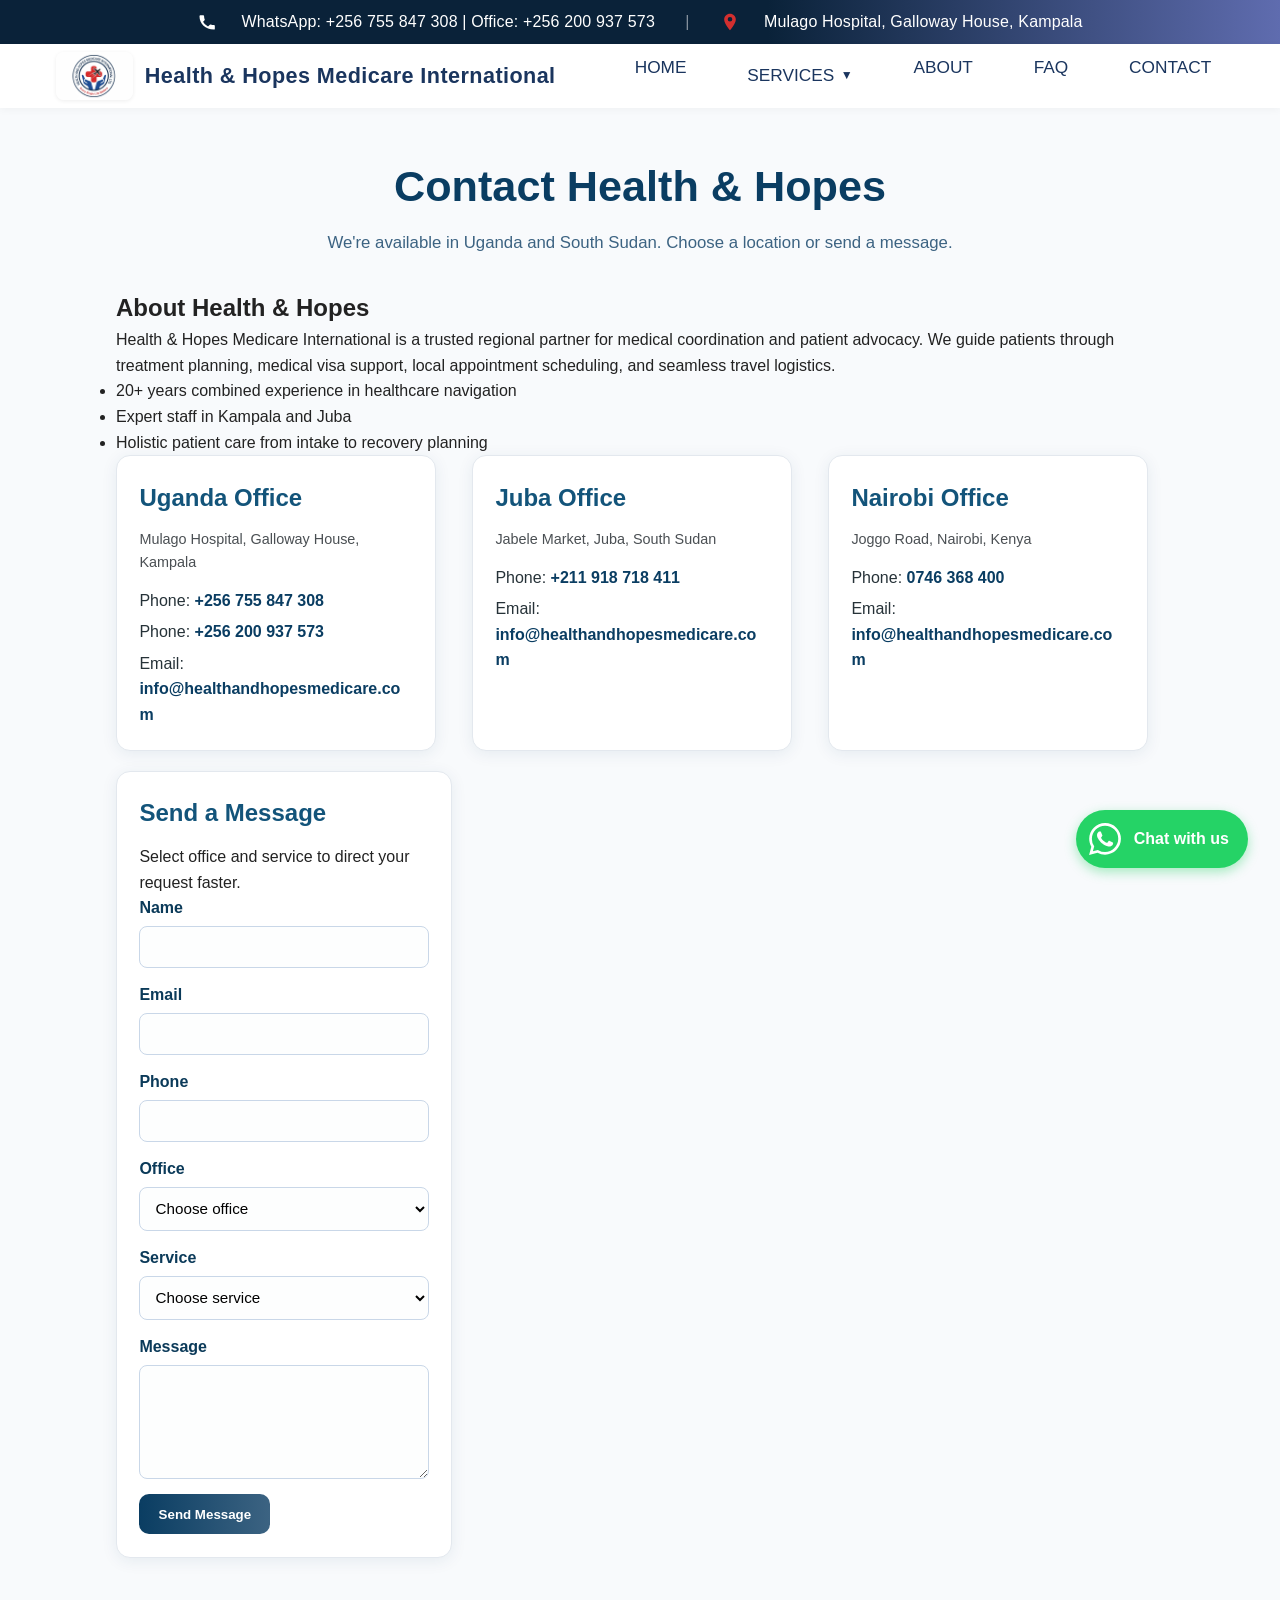
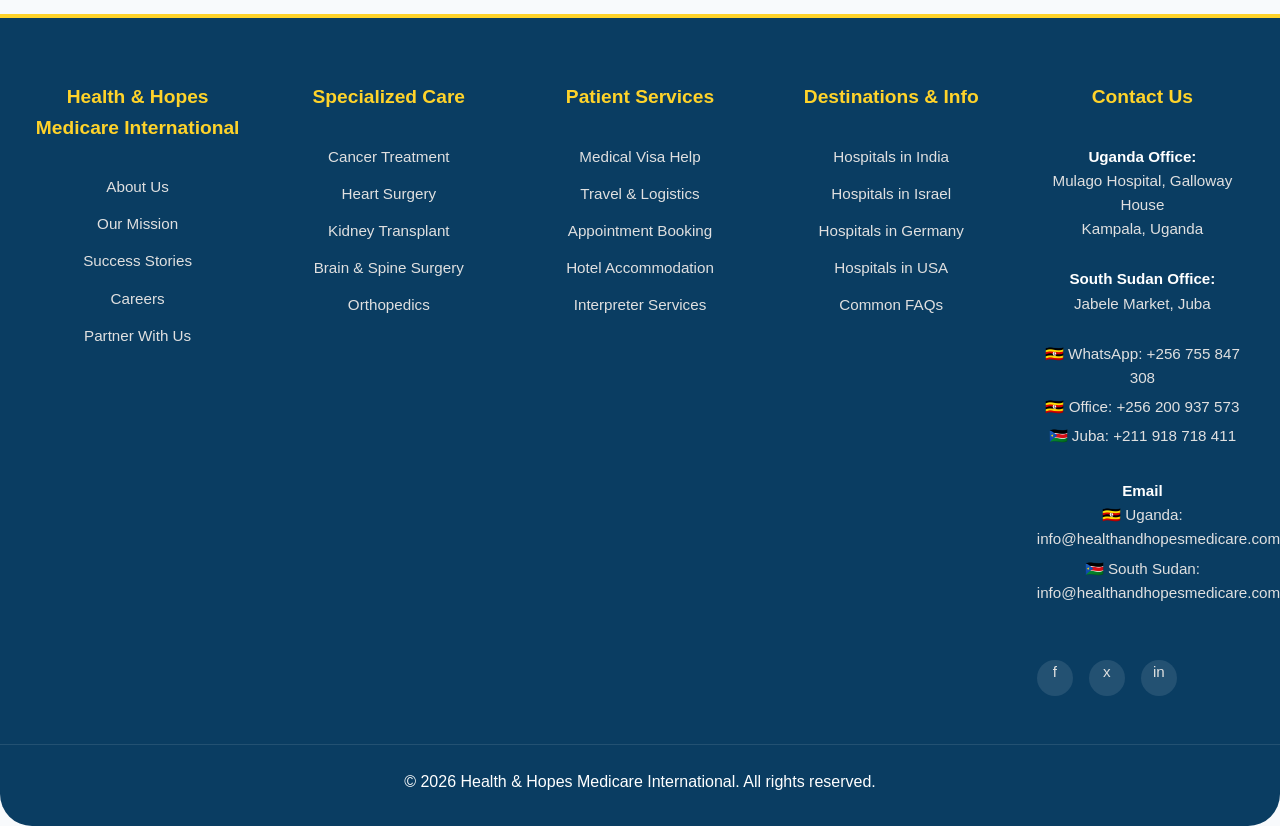
==== contact.html @ 4022ec4b "Add files via upload" ====
<!doctype html>
<html lang="en">
  <head>
    <meta charset="UTF-8" />
    <meta name="viewport" content="width=device-width, initial-scale=1.0" />
    <title>Contact Us - Health & Hopes Medicare International</title>
    <meta
      name="description"
      content="Contact our Uganda and Juba offices for medical tourism support, visa assistance, and personalized treatment coordination."
    />
    <link rel="stylesheet" href="styles.css" />
    <link rel="icon" href="favicon.webp" />
  </head>
  <body>
    <div class="top-contact-bar">
      <div class="contact-content">
        <span class="contact-icon phone"></span>
        <span class="contact-text"
          >WhatsApp: +256 755 847 308 | Office: +256 200 937 573</span
        >
        <span class="contact-divider">|</span>
        <span class="contact-icon location"></span>
        <span class="contact-text"
          >Mulago Hospital, Galloway House, Kampala</span
        >
      </div>
    </div>

    <header class="hhmi-header">
      <div class="hhmi-header__inner">
        <div class="hhmi-header__logo">
          <img
            height="400"
            width="600"
            loading="lazy"
            src="logo.webp"
            alt="Health & Hopes Medicare International Logo"
            class="hhmi-logo-img"
          />
          <span class="hhmi-brand-title"
            >Health & Hopes Medicare International</span
          >
        </div>
        <button
          class="hhmi-nav__burger"
          aria-label="Open menu"
          aria-controls="hhmi-nav-panel"
          aria-expanded="false"
        >
          <span class="hhmi-burger-bar"></span>
          <span class="hhmi-burger-bar"></span>
          <span class="hhmi-burger-bar"></span>
        </button>
        <nav class="hhmi-nav" id="hhmi-nav-panel" aria-label="Main navigation">
          <ul class="hhmi-nav__list">
            <li class="hhmi-nav__item">
              <a href="index.html" class="hhmi-nav__link">HOME</a>
            </li>
            <li class="hhmi-nav__item hhmi-nav__item--dropdown">
              <a href="#" class="hhmi-nav__link hhmi-nav__dropdown-toggle"
                >SERVICES <span class="dropdown-arrow">▼</span></a
              >
              <ul class="hhmi-nav__dropdown">
                <li>
                  <a href="medical-visa.html" class="hhmi-nav__dropdown-link"
                    >Medical Visa Assistance</a
                  >
                </li>
                <li>
                  <a
                    href="specialized-treatments.html"
                    class="hhmi-nav__dropdown-link"
                    >Specialized Treatments</a
                  >
                </li>
                <li>
                  <a href="services.html" class="hhmi-nav__dropdown-link"
                    >All Services Overview</a
                  >
                </li>
              </ul>
            </li>
            <li class="hhmi-nav__item">
              <a href="story.html" class="hhmi-nav__link">ABOUT</a>
            </li>
            <li class="hhmi-nav__item">
              <a href="faq.html" class="hhmi-nav__link">FAQ</a>
            </li>
            <li class="hhmi-nav__item">
              <a href="contact.html" class="hhmi-nav__link">CONTACT</a>
            </li>
          </ul>
        </nav>
      </div>
    </header>

    <main class="contact-page">
      <section class="contact-header">
        <h1>Contact Health & Hopes</h1>
        <p>
          We're available in Uganda and South Sudan. Choose a location or send a
          message.
        </p>
      </section>

      <section class="about-us">
        <h2>About Health & Hopes</h2>
        <p>
          Health & Hopes Medicare International is a trusted regional partner
          for medical coordination and patient advocacy. We guide patients
          through treatment planning, medical visa support, local appointment
          scheduling, and seamless travel logistics.
        </p>
        <ul>
          <li>20+ years combined experience in healthcare navigation</li>
          <li>Expert staff in Kampala and Juba</li>
          <li>Holistic patient care from intake to recovery planning</li>
        </ul>
      </section>

      <section class="contact-grid">
        <article class="contact-card">
          <h2>Uganda Office</h2>
          <p>Mulago Hospital, Galloway House, Kampala</p>
          <div class="contact-meta">
            <span>Phone: <a href="tel:+256755847308">+256 755 847 308</a></span>
            <span>Phone: <a href="tel:+256200937573">+256 200 937 573</a></span>
            <span
              >Email:
              <a href="mailto:info@healthandhopesmedicare.com"
                >info@healthandhopesmedicare.com</a
              ></span
            >
          </div>
        </article>

        <article class="contact-card">
          <h2>Juba Office</h2>
          <p>Jabele Market, Juba, South Sudan</p>
          <div class="contact-meta">
            <span>Phone: <a href="tel:+211918718411">+211 918 718 411</a></span>
            <span
              >Email:
              <a href="mailto:info@healthandhopesmedicare.com"
                >info@healthandhopesmedicare.com</a
              ></span
            >
          </div>
        </article>

        <article class="contact-card">
          <h2>Nairobi Office</h2>
          <p>Joggo Road, Nairobi, Kenya</p>
          <div class="contact-meta">
            <span>Phone: <a href="tel:+254746368400">0746 368 400</a></span>
            <span
              >Email:
              <a href="mailto:info@healthandhopesmedicare.com"
                >info@healthandhopesmedicare.com</a
              ></span
            >
          </div>
        </article>

        <article class="contact-form-box">
          <h2>Send a Message</h2>
          <p>Select office and service to direct your request faster.</p>

          <form
            action="https://formsubmit.co/info@healthandhopesmedicare.com"
            method="POST"
            class="contact-form"
          >
            <input
              type="hidden"
              name="_subject"
              value="New message from Health and Hopes Medicare website"
            />
            <input type="hidden" name="_captcha" value="false" />
            <div class="form-field">
              <label for="name">Name</label>
              <input id="name" name="name" type="text" required />
            </div>
            <div class="form-field">
              <label for="email">Email</label>
              <input id="email" name="email" type="email" required />
            </div>
            <div class="form-field">
              <label for="phone">Phone</label>
              <input id="phone" name="phone" type="tel" required />
            </div>
            <div class="form-field">
              <label for="office">Office</label>
              <select id="office" name="office" required>
                <option value="">Choose office</option>
                <option value="uganda">Uganda</option>
                <option value="juba">Juba</option>
                <option value="nairobi">Nairobi, Kenya</option>
              </select>
            </div>
            <div class="form-field">
              <label for="service">Service</label>
              <select id="service" name="service" required>
                <option value="">Choose service</option>
                <option value="medical-visa">Medical Visa Assistance</option>
                <option value="specialized-treatment">
                  Specialized Treatment
                </option>
                <option value="travel-support">Travel & Logistics</option>
                <option value="patient-coordination">
                  Patient Coordination
                </option>
              </select>
            </div>
            <div class="form-field full-width">
              <label for="message">Message</label>
              <textarea
                id="message"
                name="message"
                rows="5"
                required
              ></textarea>
            </div>
            <button type="submit" class="primary-btn">Send Message</button>
          </form>
        </article>
      </section>
    </main>

    <footer class="site-footer">
      <div class="footer-content">
        <div class="footer-col">
          <h4 class="footer-col-title">
            Health & Hopes Medicare International
          </h4>
          <ul class="footer-nav">
            <li><a href="story.html" class="footer-link">About Us</a></li>
            <li><a href="story.html" class="footer-link">Our Mission</a></li>
            <li>
              <a href="index.html#gallery" class="footer-link"
                >Success Stories</a
              >
            </li>
            <li><a href="contact.html" class="footer-link">Careers</a></li>
            <li>
              <a href="index.html" class="footer-link">Partner With Us</a>
            </li>
          </ul>
        </div>

        <div class="footer-col">
          <h4 class="footer-col-title">Specialized Care</h4>
          <ul class="footer-nav">
            <li>
              <a href="specialized-treatments.html#cancer" class="footer-link"
                >Cancer Treatment</a
              >
            </li>
            <li>
              <a href="specialized-treatments.html#cardiac" class="footer-link"
                >Heart Surgery</a
              >
            </li>
            <li>
              <a
                href="specialized-treatments.html#transplants"
                class="footer-link"
                >Kidney Transplant</a
              >
            </li>
            <li>
              <a href="specialized-treatments.html#neuro" class="footer-link"
                >Brain & Spine Surgery</a
              >
            </li>
            <li>
              <a
                href="specialized-treatments.html#orthopedic"
                class="footer-link"
                >Orthopedics</a
              >
            </li>
          </ul>
        </div>

        <div class="footer-col">
          <h4 class="footer-col-title">Patient Services</h4>
          <ul class="footer-nav">
            <li>
              <a href="medical-visa.html" class="footer-link"
                >Medical Visa Help</a
              >
            </li>
            <li>
              <a href="services.html" class="footer-link">Travel & Logistics</a>
            </li>
            <li>
              <a href="services.html" class="footer-link"
                >Appointment Booking</a
              >
            </li>
            <li>
              <a href="services.html" class="footer-link"
                >Hotel Accommodation</a
              >
            </li>
            <li>
              <a href="services.html" class="footer-link"
                >Interpreter Services</a
              >
            </li>
          </ul>
        </div>

        <div class="footer-col">
          <h4 class="footer-col-title">Destinations & Info</h4>
          <ul class="footer-nav">
            <li>
              <a href="services.html" class="footer-link">Hospitals in India</a>
            </li>
            <li>
              <a href="services.html" class="footer-link"
                >Hospitals in Israel</a
              >
            </li>
            <li>
              <a href="services.html" class="footer-link"
                >Hospitals in Germany</a
              >
            </li>
            <li>
              <a href="services.html" class="footer-link">Hospitals in USA</a>
            </li>
            <li><a href="faq.html" class="footer-link">Common FAQs</a></li>
          </ul>
        </div>

        <div class="footer-col">
          <h4 class="footer-col-title">Contact Us</h4>
          <p class="footer-office-info">
            <strong class="footer-office-title">Uganda Office:</strong><br />
            Mulago Hospital, Galloway House<br />
            Kampala, Uganda
          </p>
          <p class="footer-office-info">
            <strong class="footer-office-title">South Sudan Office:</strong
            ><br />
            Jabele Market, Juba
          </p>
          <p class="footer-office-info">
            <a href="tel:+256755847308" class="footer-contact-link"
              >🇺🇬 WhatsApp: +256 755 847 308</a
            >
            <a href="tel:+256200937573" class="footer-contact-link"
              >🇺🇬 Office: +256 200 937 573</a
            >
            <a href="tel:+211918718411" class="footer-contact-link"
              >🇸🇸 Juba: +211 918 718 411</a
            >
          </p>
          <p class="footer-office-info">
            <strong class="footer-office-title">Email</strong><br />
            <a
              href="mailto:info@healthandhopesmedicare.com"
              class="footer-contact-link"
              >🇺🇬 Uganda: info@healthandhopesmedicare.com</a
            >
            <a
              href="mailto:info@healthandhopesmedicare.com"
              class="footer-contact-link"
              >🇸🇸 South Sudan: info@healthandhopesmedicare.com</a
            >
          </p>
          <div class="footer-social-links">
            <a href="#" class="footer-link">f</a>
            <a href="#" class="footer-link">x</a>
            <a href="#" class="footer-link">in</a>
          </div>
        </div>
      </div>

      <div class="footer-bottom">
        <p>
          &copy; 2026 Health & Hopes Medicare International. All rights
          reserved.
        </p>
      </div>
    </footer>

    <!-- WhatsApp Floating Button -->
    <a
      href="https://wa.me/256755847308"
      class="whatsapp-float"
      target="_blank"
      rel="noopener noreferrer"
      aria-label="Contact us on WhatsApp"
    >
      <div class="whatsapp-icon">
        <svg viewBox="0 0 24 24" fill="#fff" xmlns="http://www.w3.org/2000/svg">
          <path
            d="M17.472 14.382c-.297-.149-1.758-.867-2.03-.967-.273-.099-.471-.148-.67.15-.197.297-.767.966-.94 1.164-.173.199-.347.223-.644.075-.297-.15-1.255-.463-2.39-1.475-.883-.788-1.48-1.761-1.653-2.059-.173-.297-.018-.458.13-.606.134-.133.298-.347.446-.52.149-.174.198-.298.298-.497.099-.198.05-.371-.025-.52-.075-.149-.669-1.612-.916-2.207-.242-.579-.487-.5-.669-.51-.173-.008-.371-.01-.57-.01-.198 0-.52.074-.792.372-.272.297-1.04 1.016-1.04 2.479 0 1.462 1.065 2.875 1.213 3.074.149.198 2.096 3.2 5.077 4.487.709.306 1.262.489 1.694.625.712.227 1.36.195 1.871.118.571-.085 1.758-.719 2.006-1.413.248-.694.248-1.289.173-1.413-.074-.124-.272-.198-.57-.347m-5.421 7.403h-.004a9.87 9.87 0 01-5.031-1.378l-.361-.214-3.741.982.998-3.648-.235-.374a9.86 9.86 0 01-1.51-5.26c.001-5.45 4.436-9.884 9.888-9.884 2.64 0 5.122 1.03 6.988 2.898a9.825 9.825 0 012.893 6.994c-.003 5.45-4.437 9.884-9.885 9.884m8.413-18.297A11.815 11.815 0 0012.05 0C5.495 0 .16 5.335.157 11.892c0 2.096.547 4.142 1.588 5.945L.057 24l6.305-1.654a11.882 11.882 0 005.683 1.448h.005c6.554 0 11.89-5.335 11.893-11.893a11.821 11.821 0 00-3.48-8.413Z"
          />
        </svg>
      </div>
      <span class="whatsapp-text">Chat with us</span>
    </a>

    <script src="menu.js"></script>
  </body>
</html>
---- styles.css ----
/* Reset & Base Styles */
* {
  box-sizing: border-box;
  margin: 0;
  padding: 0;
}

body {
  font-family: 'Inter', 'Segoe UI', Arial, sans-serif;
  background: #f8fafc;
  color: #222;
  line-height: 1.6;
}

img {
  max-width: 100%;
  display: block;
  border-radius: 8px;
}

.site-header {
  position: fixed;
  top: 0;
  left: 0;
  width: 100vw;
  z-index: 1000;
  background: linear-gradient(90deg, #0a3d62 60%, #3c6382 100%);
  color: #fff;
  box-shadow: 0 2px 16px rgba(60, 99, 130, 0.07);
}

.body-content {
  margin-top: 0;
}

@media (max-width: 700px) {
  .body-content {
    margin-top: 0;
  }
}

/* ... existing code ... */

@media (max-width: 700px) {
  main {
    margin-top: 0;
  }
}

main {
  margin-top: 0;
  /* Removed fixed header adjustment */
}

.strip-reassurance {
  display: block;
  margin-top: 0.5rem;
  font-size: 0.95rem;
  color: #ffd32a;
}

/* Hero landing section for homepage */
.hero-landing {
  text-align: center;
  background: linear-gradient(135deg, #1e3c72 0%, #1e3c72 70%, #9c3131 70%, #9c3131 100%);
  padding: 3rem 1rem;
}

/* Contact card CTA on homepage */
.contact-info {
  background: #fff;
  border: 1px solid #e1e8f0;
  border-radius: 14px;
  box-shadow: 0 8px 24px rgba(10, 61, 98, 0.1);
  padding: 2.5rem 1.5rem;
  margin: 2rem auto 3rem;
  max-width: 920px;
  text-align: center;
}

.contact-info h2 {
  color: #0a3d62;
  font-size: 2rem;
  margin-bottom: 0.75rem;
}

.contact-info p {
  color: #475569;
  font-size: 1.05rem;
  max-width: 700px;
  margin: 0 auto 1.5rem;
}

.contact-info .hero-cta {
  margin: 0.3rem;
  min-width: 170px;
}

@media (max-width: 700px) {
  .contact-info {
    padding: 2rem 1rem;
  }

  .contact-info h2 {
    font-size: 1.75rem;
  }

  .contact-info p {
    font-size: 1rem;
  }
}

.hero-landing .hero-content h1 {
  font-size: 2rem;
  color: #fff;
  margin-bottom: 1rem;
}

.hero-landing .hero-content p {
  color: #fff;
  font-size: 1.1rem;
}

.hero {
  display: flex;
  flex-wrap: wrap;
  align-items: center;
  justify-content: space-between;
  padding: 2.5rem 2rem 1.5rem 2rem;
  gap: 2rem;
  background: linear-gradient(135deg, #1e3c72 0%, #ff0000 100%);
}

.hero-content {
  flex: 1 1 350px;
}

.hero-content h1 {
  font-size: 2.7rem;
  font-weight: 800;
  margin-bottom: 1rem;
}

.hero-content p {
  font-size: 1.3rem;
  margin-bottom: 1.5rem;
}

.cta-btn {
  display: inline-block;
  background: #ffd32a;
  color: #0a3d62;
  font-weight: 700;
  padding: 0.8rem 2rem;
  border-radius: 30px;
  text-decoration: none;
  font-size: 1.1rem;
  box-shadow: 0 2px 8px rgba(0, 0, 0, 0.08);
  transition: background 0.2s;
}

.cta-btn:hover {
  background: #fff200;
}

.hero-imgs {
  display: flex;
  gap: 1.2rem;
  flex: 1 1 220px;
  justify-content: flex-end;
}

.hero-imgs img {
  width: 140px;
  height: 140px;
  object-fit: cover;
  border-radius: 16px;
  box-shadow: 0 2px 12px rgba(0, 0, 0, 0.10);
}

.expo-sponsor-text {
  margin-top: 3rem;
  color: #ffd32a;
  font-size: 1.2rem;
  font-weight: 800;
  text-align: center;
  letter-spacing: 0.03em;
}

.sponsor-inline {
  position: static;
  bottom: auto;
  left: auto;
  transform: none;
  width: 100%;
  max-width: 900px;
  margin: 100px auto 0;
  z-index: 3;
}

.sponsor-inline .sponsors-list {
  display: flex;
  gap: 0.8rem;
  justify-content: flex-start;
  align-items: center;
  flex-wrap: wrap;
  margin: 0;
}

.sponsor-inline .sponsor {
  margin: 0;
}

.small-hero {
  padding: 1.2rem 2rem 0.8rem 2rem;
}

.small-hero .hero-content h1 {
  font-size: 1.7rem;
  margin-bottom: 0.5rem;
}

.small-hero .hero-content p {
  font-size: 1rem;
  margin-bottom: 1rem;
}

.small-hero .hero-imgs img {
  width: 90px;
  height: 90px;
}

.about {
  background: #fff;
  padding: 3rem 2rem;
  margin-top: -1rem;
}

.about-content {
  display: flex;
  flex-wrap: wrap;
  gap: 2.5rem;
  align-items: center;
  max-width: 1100px;
  margin: 0 auto;
}

.about-img {
  flex: 1 1 220px;
  text-align: center;
}

.about-img img {
  width: 180px;
  height: 180px;
  object-fit: cover;
  border-radius: 50%;
  box-shadow: 0 2px 12px rgba(0, 0, 0, 0.10);
}

.about-text {
  flex: 2 1 400px;
}

.about-text h2 {
  font-size: 2rem;
  color: #0a3d62;
  margin-bottom: 1rem;
}

.ceo-signature {
  margin-top: 1.5rem;
  font-style: italic;
  color: #3c6382;
}

.services {
  background: #f1f2f6;
  padding: 3rem 2rem;
}

.services h2 {
  text-align: center;
  font-size: 2rem;
  color: #0a3d62;
  margin-bottom: 2rem;
}

.services-grid {
  display: grid;
  grid-template-columns: repeat(auto-fit, minmax(240px, 1fr));
  gap: 2rem;
  max-width: 1100px;
  margin: 0 auto;
}

.services-section {
  background: #f8fafc;
  padding: 4rem 2rem;
}

.section-title {
  text-align: center;
  color: #0a3d62;
  margin-bottom: 2rem;
  font-size: 2.5rem;
}

.section-subtitle {
  text-align: center;
  color: #666;
  margin-bottom: 3rem;
  font-size: 1.2rem;
  max-width: 800px;
  margin-left: auto;
  margin-right: auto;
}

.services-grid--compact {
  display: grid;
  grid-template-columns: repeat(auto-fit, minmax(300px, 1fr));
  gap: 1.5rem;
}

.service-category {
  margin-bottom: 2.5rem;
}

.service-category h3 {
  font-size: 1.45rem;
  color: #0a3d62;
  margin-bottom: 0.75rem;
}

.service-category p {
  color: #4b5563;
  margin-bottom: 1.25rem;
  line-height: 1.6;
}

.services-grid {
  display: grid;
  grid-template-columns: repeat(auto-fit, minmax(240px, 1fr));
  gap: 1.25rem;
  max-width: 1100px;
  margin: 0 auto;
}

.service-card {
  background: #fff;
  border-radius: 16px;
  border: 1px solid rgba(10, 61, 98, 0.08);
  box-shadow: 0 4px 24px rgba(0, 0, 0, 0.08);
  padding: 1.5rem;
  text-align: left;
  transition: transform 0.2s, box-shadow 0.2s;
  position: relative;
  overflow: hidden;
  cursor: default;
}

.service-card::before {
  content: '';
  position: absolute;
  top: 0;
  left: 0;
  right: 0;
  height: 4px;
  background: linear-gradient(135deg, #0066CC 0%, #00A896 100%);
  transform: scaleX(0);
  transform-origin: left;
  transition: transform 250ms ease-in-out;
}

.service-card:hover {
  transform: translateY(-8px);
  box-shadow: 0 8px 32px rgba(0, 0, 0, 0.14);
  border-color: rgba(10, 61, 98, 0.2);
}

.service-card:hover::before {
  transform: scaleX(1);
}

.service-card:focus-visible {
  outline: 3px solid #0066CC;
  outline-offset: 2px;
}

.service-card img {
  width: 80px;
  height: 80px;
  object-fit: cover;
  margin-bottom: 1rem;
  border-radius: 12px;
}

.service-card h3,
.service-card h4 {
  color: #3c6382;
  font-size: 1.2rem;
  margin-bottom: 0.7rem;
}


.testimonies {
  background: #fff;
  padding: 3rem 2rem;
}

.testimonies h2 {
  text-align: center;
  font-size: 2rem;
  color: #0a3d62;
  margin-bottom: 2rem;
}

.testimony-list {
  display: flex;
  flex-wrap: wrap;
  gap: 2rem;
  justify-content: center;
  max-width: 900px;
  margin: 0 auto;
}

.testimony {
  background: #f1f2f6;
  border-radius: 16px;
  box-shadow: 0 2px 12px rgba(0, 0, 0, 0.07);
  padding: 1.5rem 1rem;
  max-width: 350px;
  text-align: center;
  display: flex;
  flex-direction: column;
  align-items: center;
}

.testimony img {
  width: 70px;
  height: 70px;
  object-fit: cover;
  border-radius: 50%;
  margin-bottom: 1rem;
}

.testimony blockquote {
  font-size: 1.05rem;
  color: #222;
  margin-bottom: 0.7rem;
}

.testimony span {
  display: block;
  color: #3c6382;
  font-weight: 600;
  margin-top: 0.5rem;
}

.contact {
  background: #f1f2f6;
  padding: 3rem 2rem;
}

.contact h2 {
  text-align: center;
  font-size: 2rem;
  color: #0a3d62;
  margin-bottom: 2rem;
}

/* Specialized Treatments page styles */
.treatment-list {
  display: grid;
  grid-template-columns: repeat(auto-fit, minmax(300px, 1fr));
  gap: 2rem;
}

.treatment {
  background: #fff;
  padding: 2rem;
  border-radius: 12px;
  box-shadow: 0 2px 8px rgba(0, 0, 0, 0.06);
}

.treatment h3 {
  color: #1a355e;
  margin-bottom: 1rem;
}

.treatment p {
  color: #666;
  line-height: 1.6;
}

.treatment ul {
  margin-top: 1rem;
  color: #666;
  line-height: 1.8;
}




.icon {
  width: 28px;
  height: 28px;
  display: inline-block;
  background-size: contain;
  background-repeat: no-repeat;
}

.icon.location {
  background-image: url('data:image/svg+xml;utf8,<svg fill="%233c6382" viewBox="0 0 24 24" xmlns="http://www.w3.org/2000/svg"><path d="M12 2C8.13 2 5 5.13 5 9c0 5.25 7 13 7 13s7-7.75 7-13c0-3.87-3.13-7-7-7zm0 9.5A2.5 2.5 0 1 1 12 6a2.5 2.5 0 0 1 0 5.5z"/></svg>');
}

.icon.email {
  background-image: url('data:image/svg+xml;utf8,<svg fill="%233c6382" viewBox="0 0 24 24" xmlns="http://www.w3.org/2000/svg"><path d="M20 4H4c-1.1 0-2 .9-2 2v12c0 1.1.9 2 2 2h16c1.1 0 2-.9 2-2V6c0-1.1-.9-2-2-2zm0 2v.01L12 13 4 6.01V6h16zm0 12H4V8l8 5 8-5v10z"/></svg>');
}

.icon.phone {
  background-image: url('data:image/svg+xml;utf8,<svg fill="%233c6382" viewBox="0 0 24 24" xmlns="http://www.w3.org/2000/svg"><path d="M6.62 10.79a15.053 15.053 0 0 0 6.59 6.59l2.2-2.2a1 1 0 0 1 1.11-.21c1.21.49 2.53.76 3.88.76a1 1 0 0 1 1 1V20a1 1 0 0 1-1 1C10.07 21 3 13.93 3 5a1 1 0 0 1 1-1h3.5a1 1 0 0 1 1 1c0 1.35.27 2.67.76 3.88a1 1 0 0 1-.21 1.11l-2.2 2.2z"/></svg>');
}

.social-media {
  display: flex;
  gap: 1.2rem;
  justify-content: center;
  margin-top: 1rem;
}

.icon.facebook {
  background-image: url('data:image/svg+xml;utf8,<svg fill="%233c6382" viewBox="0 0 24 24" xmlns="http://www.w3.org/2000/svg"><path d="M22.675 0h-21.35C.6 0 0 .6 0 1.326v21.348C0 23.4.6 24 1.326 24H12.82v-9.294H9.692V11.01h3.128V8.413c0-3.1 1.893-4.788 4.659-4.788 1.325 0 2.463.099 2.797.143v3.24l-1.92.001c-1.504 0-1.797.715-1.797 1.763v2.312h3.587l-.467 3.696h-3.12V24h6.116C23.4 24 24 23.4 24 22.674V1.326C24 .6 23.4 0 22.675 0z"/></svg>');
}

.icon.x {
  background-image: url('data:image/svg+xml;utf8,<svg fill="%233c6382" viewBox="0 0 24 24" xmlns="http://www.w3.org/2000/svg"><path d="M17.53 3.97a.75.75 0 0 1 1.06 1.06l-4.47 4.47 4.47 4.47a.75.75 0 0 1-1.06 1.06l-4.47-4.47-4.47 4.47a.75.75 0 0 1-1.06-1.06l4.47-4.47-4.47-4.47a.75.75 0 0 1 1.06-1.06l4.47 4.47 4.47-4.47z"/></svg>');
}

.icon.instagram {
  background-image: url('data:image/svg+xml;utf8,<svg fill="%233c6382" viewBox="0 0 24 24" xmlns="http://www.w3.org/2000/svg"><path d="M7.75 2h8.5A5.75 5.75 0 0 1 22 7.75v8.5A5.75 5.75 0 0 1 16.25 22h-8.5A5.75 5.75 0 0 1 2 16.25v-8.5A5.75 5.75 0 0 1 7.75 2zm0 1.5A4.25 4.25 0 0 0 3.5 7.75v8.5A4.25 4.25 0 0 0 7.75 20.5h8.5A4.25 4.25 0 0 0 20.5 16.25v-8.5A4.25 4.25 0 0 0 16.25 3.5h-8.5zm4.25 3.25a5.25 5.25 0 1 1 0 10.5 5.25 5.25 0 0 1 0-10.5zm0 1.5a3.75 3.75 0 1 0 0 7.5 3.75 3.75 0 0 0 0-7.5zm6.25.75a1 1 0 1 1-2 0 1 1 0 0 1 2 0z"/></svg>');
}

.site-footer {
  background: #0a3d62;
  color: #fff;
  text-align: center;
  padding: 1.5rem 0;
  font-size: 1rem;
  margin-top: 0;
}

.welcome-message {
  font-size: 1.08rem;
  color: #222;
  margin-bottom: 1.2rem;
  font-weight: 500;
}

/* Responsive Styles */
@media (max-width: 900px) {

  .about-content,
  .services-grid,
  .testimony-list,
  .contact-grid {
    flex-direction: column;
    grid-template-columns: 1fr;
    gap: 1.5rem;
  }

  .hero {
    flex-direction: column;
    gap: 1.5rem;
    text-align: center;
  }

  .hero-imgs {
    justify-content: center;
  }
}

@media (max-width: 700px) {
  main {
    margin-top: 0;
  }
}

main {
  margin-top: 0;
}

.modern-hero {
  background: linear-gradient(90deg, #f8fafc 60%, #eaf6fb 100%);
  border-radius: 0 0 32px 32px;
  box-shadow: 0 4px 24px rgba(60, 99, 130, 0.07);
  padding: 2rem 2rem 1.2rem 2rem;
  display: flex;
  flex-wrap: wrap;
  align-items: center;
  justify-content: space-between;
  gap: 2rem;
}

.hero-title {
  font-size: 2.3rem;
  font-weight: 800;
  color: #0a3d62;
  margin-bottom: 1rem;
  letter-spacing: -1px;
}

.welcome-message {
  font-size: 1.15rem;
  color: #222;
  margin-bottom: 1.5rem;
  font-weight: 500;
  line-height: 1.7;
}

.hero-highlight {
  color: #3c6382;
  font-weight: 700;
  background: #ffd32a33;
  padding: 0.1em 0.4em;
  border-radius: 8px;
}

.hero-cta {
  background: linear-gradient(90deg, #ffd32a 60%, #fff200 100%);
  color: #0a3d62;
  font-weight: 700;
  padding: 1rem 2.2rem;
  border-radius: 30px;
  font-size: 1.15rem;
  box-shadow: 0 2px 8px rgba(0, 0, 0, 0.08);
  transition: background 0.2s, box-shadow 0.2s;
  border: none;
  text-decoration: none;
  display: inline-block;
}

.hero-cta:hover {
  background: #fff200;
  box-shadow: 0 4px 16px rgba(60, 99, 130, 0.10);
}

.modal {
  position: fixed;
  inset: 0;
  display: flex;
  justify-content: center;
  align-items: center;
  background-color: rgba(0, 0, 0, 0.55);
  z-index: 1500;
  padding: 1rem;
  opacity: 0;
  visibility: hidden;
  pointer-events: none;
  transition: opacity 0.2s ease, visibility 0.2s ease;
}

.modal:not([hidden]) {
  opacity: 1;
  visibility: visible;
  pointer-events: auto;
}

.modal__content {
  background: #fff;
  max-width: 860px;
  width: min(100%, 860px);
  border-radius: 12px;
  padding: 1.5rem;
  box-shadow: 0 8px 32px rgba(0, 0, 0, 0.25);
  max-height: 90vh;
  overflow-y: auto;
  position: relative;
}

.modal-contact-card {
  background: #f3f8ff;
  border: 1px solid #c9ddf4;
  border-radius: 10px;
  padding: 1rem;
  margin: 1rem 0;
}

.modal-contact-card h3 {
  margin-top: 0;
  color: #0a3d62;
  font-size: 1.1rem;
}

.modal-contact-card p {
  margin: 0;
  color: #1f3f64;
  line-height: 1.5;
}

.modal-form {
  display: grid;
  grid-template-columns: 1fr;
  gap: 0.9rem;
  margin: 1rem 0 1.5rem;
}

.modal-form .form-field {
  display: flex;
  flex-direction: column;
  gap: 0.35rem;
}

.modal-form label {
  font-weight: 600;
  color: #0f3460;
}

.modal-form input,
.modal-form textarea {
  padding: 0.65rem 0.8rem;
  border: 1px solid #c4d3e1;
  border-radius: 8px;
  font-size: 0.95rem;
  width: 100%;
}

.modal-form textarea {
  resize: vertical;
  min-height: 90px;
}

.modal-form .hero-cta {
  justify-self: start;
  min-width: 120px;
}

@media (max-width: 900px) {
  .modal__content {
    width: min(100%, 95vw);
    height: auto;
    padding: 1rem;
    max-height: 95vh;
    border-radius: 8px;
  }
}

.modal__close {
  background: none;
  border: 0;
  font-size: 1.6rem;
  line-height: 1;
  position: absolute;
  top: 12px;
  right: 14px;
  cursor: pointer;
  color: #0a3d62;
}

.modal__content h2 {
  margin-top: 0;
  color: #0a3d62;
}

.modal__content p {
  color: #334155;
  line-height: 1.7;
  margin-bottom: 1rem;
}

.modal__content ul {
  margin: 1rem 0;
  padding-left: 1.2rem;
}

.modal__content li {
  margin-bottom: 0.55rem;
}

.trust-signals {
  background: #fff;
  padding: 3rem 2rem;
}

.trust-signals .section-title,
.trust-signals h2 {
  color: #0a3d62;
  text-align: center;
  margin-bottom: 1rem;
}

.trust-signals .stats-grid,
.trust-signals .testimonials-grid {
  display: grid;
  gap: 1rem;
  grid-template-columns: repeat(auto-fit, minmax(220px, 1fr));
  margin-bottom: 1.5rem;
}

.stat-card,
.testimonial-card {
  background: #f8fafc;
  border: 1px solid rgba(10, 61, 98, 0.15);
  border-radius: 12px;
  padding: 1rem;
}

.stat-card strong {
  font-size: 2rem;
  color: #0a3d62;
}

.testimonial-card p {
  color: #334155;
  margin-bottom: 0.7rem;
}

.testimonial-card cite {
  display: block;
  font-size: 0.9rem;
  color: #475569;
}

.partner-logotypes ul {
  list-style: none;
  display: flex;
  flex-wrap: wrap;
  gap: 1rem;
  padding: 0;
  margin: 0.5rem 0 0;
}

.partner-logotypes li {
  background: #f1f5f9;
  border-radius: 8px;
  padding: 0.4rem 0.8rem;
  font-size: 0.94rem;
  border: 1px solid rgba(10, 61, 98, 0.12);
}

.hero-imgs {
  display: flex;
  gap: 1.2rem;
  flex: 1 1 220px;
  justify-content: flex-end;
  align-items: center;
}

.hero-main-img {
  width: 120px;
  height: 120px;
  object-fit: cover;
  border-radius: 18px;
  box-shadow: 0 2px 12px rgba(0, 0, 0, 0.10);
  border: 3px solid #ffd32a;
}

.hero-side-img {
  width: 80px;
  height: 80px;
  object-fit: cover;
  border-radius: 14px;
  box-shadow: 0 2px 8px rgba(60, 99, 130, 0.08);
  border: 2px solid #3c6382;
}

@media (max-width: 700px) {
  .modern-hero {
    flex-direction: column;
    gap: 1.2rem;
    text-align: center;
    padding: 1.2rem 1rem 0.8rem 1rem;
  }

  .hero-imgs {
    justify-content: center;
  }

  .hero-main-img {
    width: 80px;
    height: 80px;
  }

  .hero-side-img {
    width: 60px;
    height: 60px;
  }

  .hero-title {
    font-size: 1.5rem;
  }

  .welcome-message {
    font-size: 1rem;
  }
}

.hero-intro {
  background: #fff;
  padding: 2.5rem 2rem 1.5rem 2rem;
  text-align: center;
  border-radius: 0 0 24px 24px;
  box-shadow: 0 2px 12px rgba(60, 99, 130, 0.07);
  margin-bottom: 2rem;
}

.hero-intro h1 {
  font-size: 2.1rem;
  color: #0a3d62;
  font-weight: 800;
  margin-bottom: 1rem;
}

.hero-intro p {
  font-size: 1.15rem;
  color: #222;
  margin-bottom: 0.5rem;
}

.ceo-message {
  display: flex;
  flex-wrap: wrap;
  align-items: center;
  background: var(--gold);
  padding: 2rem 1rem;
  border-radius: 2rem;
  margin: 2rem 0;
  justify-content: center;
}

.ceo-img {
  flex: 1;
  text-align: center;
}

.ceo-img img {
  width: 220px;
  height: 220px;
  object-fit: cover;
  object-position: top center;
  border-radius: 50%;
  border: 4px solid var(--primary);
  box-shadow: 0 4px 24px rgba(20, 55, 90, 0.2);
}

.ceo-text {
  flex: 2;
  padding: 1rem 2rem;
  color: var(--primary);
  min-width: 260px;
}

.ceo-text h2 {
  color: var(--primary);
  margin-bottom: 1rem;
}

.ceo-text p {
  margin-bottom: 1rem;
  line-height: 1.6;
}

.ceo-logo {
  width: 220px;
  height: 220px;
  display: flex;
  align-items: center;
  justify-content: center;
  margin: 0 auto;
}

.ceo-logo img {
  width: 100%;
  height: 100%;
  max-width: 220px;
  max-height: 220px;
  object-fit: cover;
  border-radius: 50%;
  border: 4px solid var(--primary);
  box-shadow: 0 2px 12px rgba(20, 55, 90, 0.12);
  background: #fff;
  display: block;
  margin: 0 auto;
}

/* Responsive styles for CEO message */
@media (max-width: 900px) {
  .ceo-message {
    flex-direction: column;
    align-items: center;
    padding: 1rem;
  }

  .ceo-img img {
    width: 160px;
    height: 160px;
  }

  .ceo-logo {
    width: 160px;
    height: 160px;
  }

  .ceo-logo img {
    max-width: 160px;
    max-height: 160px;
    border-width: 3px;
  }
}

@media (max-width: 700px) {
  .ceo-logo {
    width: 120px;
    height: 120px;
  }

  .ceo-logo img {
    max-width: 120px;
    max-height: 120px;
    border-width: 2px;
  }
}

/* --- Premium Medical Tourism Header & Hero Styles --- */
:root {
  --emerald: #00B894;
  --teal: #00B8D4;
  --sky: #74C0FC;
  --navy: #0A2239;
  --purple-blue: #5F6CAF;
  --orange: #FF8800;
  --gradient: linear-gradient(90deg, #00B894 0%, #00B8D4 40%, #FF8800 100%);
}

.top-contact-bar {
  width: 100vw;
  min-width: 320px;
  height: 44px;
  background: linear-gradient(90deg, var(--navy) 60%, var(--purple-blue) 100%);
  color: #fff;
  display: flex;
  align-items: center;
  justify-content: center;
  font-size: 1rem;
  letter-spacing: 0.01em;
  box-shadow: 0 1px 8px rgba(10, 34, 57, 0.07);
}

.contact-content {
  display: flex;
  align-items: center;
  gap: 1.2rem;
  font-weight: 500;
}

.contact-icon {
  width: 20px;
  height: 20px;
  display: inline-block;
  background-size: contain;
  background-repeat: no-repeat;
  margin-right: 0.3em;
  vertical-align: middle;
}

.contact-icon.phone {
  background-image: url('data:image/svg+xml;utf8,<svg fill="white" viewBox="0 0 24 24" xmlns="http://www.w3.org/2000/svg"><path d="M6.62 10.79a15.053 15.053 0 0 0 6.59 6.59l2.2-2.2a1 1 0 0 1 1.11-.21c1.21.49 2.53.76 3.88.76a1 1 0 0 1 1 1V20a1 1 0 0 1-1 1C10.07 21 3 13.93 3 5a1 1 0 0 1 1-1h3.5a1 1 0 0 1 1 1c0 1.35.27 2.67.76 3.88a1 1 0 0 1-.21 1.11l-2.2 2.2z"/></svg>');
}

.contact-icon.location {
  background-image: url('data:image/svg+xml;utf8,<svg fill="%23d32f2f" viewBox="0 0 24 24" xmlns="http://www.w3.org/2000/svg"><path d="M12 2C8.13 2 5 5.13 5 9c0 5.25 7 13 7 13s7-7.75 7-13c0-3.87-3.13-7-7-7zm0 9.5A2.5 2.5 0 1 1 12 6a2.5 2.5 0 0 1 0 5.5z"/></svg>');
}

.contact-divider {
  color: #fff;
  opacity: 0.5;
  margin: 0 0.7em;
}

.main-header {
  width: 100vw;
  min-width: 320px;
  height: 85px;
  background: #fff;
  box-shadow: 0 2px 16px rgba(10, 34, 57, 0.07);
  display: flex;
  align-items: center;
  position: sticky;
  top: 0;
  z-index: 1001;
  min-height: 80px;
  height: auto;
}

.header-inner {
  width: 100%;
  max-width: 1440px;
  margin: 0 auto;
  display: flex;
  align-items: center;
  justify-content: space-between;
  padding: 0 2.5rem;
  height: 85px;
  height: 100%;
}

.logo-area {
  display: flex;
  align-items: center;
  min-width: 120px;
  height: 100px;
  max-height: 100px;
}

.logo-placeholder {
  display: flex;
  align-items: center;
  height: 100%;
  min-height: 80px;
  max-height: 100px;
  gap: 1.1rem;
}

.logo-placeholder img,
.logo-placeholder .logo-img-bg {
  display: block;
  height: 80px;
  max-height: 80px;
  width: auto;
  aspect-ratio: 1 / 1;
  object-fit: contain;
  border-radius: 16px;
  background: #fff;
  box-shadow: 0 2px 12px rgba(10, 34, 57, 0.10);
  margin: 0;
  padding: 0;
}

.logo-placeholder .logo-img-bg {
  background-position: center;
  background-repeat: no-repeat;
  background-size: contain;
}

.header-logo-img {
  display: block;
  height: 80px;
  max-height: 80px;
  width: auto;
  aspect-ratio: 1 / 1;
  object-fit: contain;
  border-radius: 16px;
  background: #fff;
  box-shadow: 0 2px 12px rgba(10, 34, 57, 0.10);
  margin: 0;
  padding: 0;
}

@media (max-width: 700px) {

  .logo-area,
  .logo-placeholder {
    height: 50px;
    min-height: 40px;
    max-height: 50px;
  }

  .logo-placeholder img,
  .logo-placeholder .logo-img-bg {
    height: 50px;
    max-height: 50px;
    border-radius: 10px;
  }

  .header-logo-img {
    height: 50px;
    max-height: 50px;
    border-radius: 10px;
  }
}

.main-nav {
  flex: 1 1 auto;
  display: flex;
  justify-content: center;
}

.nav-list {
  display: flex;
  gap: 2.2rem;
  list-style: none;
  align-items: center;
}

.nav-link {
  color: var(--navy);
  text-decoration: none;
  font-size: 1.08rem;
  font-weight: 600;
  letter-spacing: 0.01em;
  padding: 0.2em 0.5em;
  border-radius: 6px;
  transition: background 0.18s, color 0.18s;
}

.nav-link.active,
.nav-link:hover {
  background: var(--teal);
  color: #fff;
}

.btn-orange {
  background: var(--orange);
  color: #fff;
  font-weight: 700;
  font-size: 1.08rem;
  border: none;
  border-radius: 24px;
  padding: 0.85em 2.1em;
  box-shadow: 0 2px 8px rgba(255, 136, 0, 0.10);
  cursor: pointer;
  text-decoration: none;
  transition: background 0.18s, box-shadow 0.18s;
  margin-left: 1.5rem;
  display: inline-block;
}

.btn-orange:hover {
  background: linear-gradient(90deg, #FF8800 60%, #FFB347 100%);
  box-shadow: 0 4px 16px rgba(255, 136, 0, 0.15);
}

/* ====================================================================== */
/* >>> EXPO 2026 STYLES (TEMPORARY) - DELETE FROM HERE <<< */
/* ====================================================================== */
/* --- Hero Section --- */
.hero-premium {
  width: 100vw;
  min-width: 320px;
  position: relative;
  /* Context for absolute background */
  overflow: hidden;
  /* Clip blur edges */
  display: flex;
  align-items: center;
  justify-content: center;
  padding: 1rem 0 4rem 0;
  /* Reduced padding to lift content */
  min-height: calc(100vh - 70px);
  /* Fill exactly one screen */
  box-sizing: border-box;
  text-align: center;
  color: #c03b3b;
  background: #0a3d62; /* removed gradient */
}

/* Blurred Background Image Layer */
.hero-premium::before {
  content: "";
  position: absolute;
  top: 0;
  left: 0;
  width: 100%;
  height: 100%;
  /* Image background only, no red gradient overlay */
  background: url('hero-banner.png');
  background-size: cover;
  background-position: center bottom;
  /* Align to bottom to show standing doctors */
  background-repeat: no-repeat;
  filter: blur(1.5px);
  /* Minimal blur for visibility */
  transform: scale(1.05);
  /* Slight zoom to hide blurred edges */
  z-index: 1;
}

@media (max-width: 768px) {
  .hero-premium::before {
    filter: none;
    transform: none;
  }
}

.hero-content-block {
  position: relative;
  z-index: 2;
  /* Sit on top of image */
  max-width: 900px;
  padding: 1rem 1rem 1.5rem 1rem;
  display: flex;
  flex-direction: column;
  align-items: center;
  justify-content: center;
}

.hero-organizer-text,
.expo-main-title,
.expo-theme-container,
.theme-label,
.theme-text {
  background: rgba(0, 0, 0, 0.40);
  padding: 0.6rem 1rem;
  border-radius: 12px;
  display: inline-block;
}

.hero-organizer-text {
  font-size: 1.2rem;
  color: #fff;
  font-weight: 700;
  text-transform: uppercase;
  letter-spacing: 0.1em;
  margin-bottom: 0.8rem;
  text-shadow: none;
  text-align: center;
  background: #0a3d62;
  /* Official Logo Navy */
  border: 2px solid #fff;
  /* White border for contrast */
  padding: 0.6rem 2rem;
  border-radius: 50px;
  display: inline-block;
  box-shadow: 0 4px 12px rgba(10, 34, 57, 0.4);
}

.hero-seo-headline {
  font-size: 3.5rem;
  /* Slightly smaller to fit */
  font-weight: 900;
  color: #fff;
  margin-bottom: 0.8rem;
  /* Tighter spacing */
  line-height: 1.1;
  text-shadow: 0 4px 12px rgba(0, 0, 0, 0.8);
  background: none;
  -webkit-text-fill-color: initial;
  letter-spacing: -0.01em;
}

.hero-subheadline {
  font-size: 1.6rem;
  color: #D32F2F;
  /* Deep Professional Red */
  font-weight: 800;
  margin-bottom: 1.5rem;
  /* Tighter spacing */
  line-height: 1.3;
  max-width: 800px;
  background: radial-gradient(ellipse at center, rgba(255, 255, 255, 1) 20%, rgba(255, 255, 255, 0) 80%);
  padding: 0.8rem 3rem;
  /* Compact padding */
  border-radius: 0;
  box-shadow: none;
  text-shadow: none;
}

.hero-event-details {
  max-width: 800px;
  margin-bottom: 1.5rem;
  /* Tighter spacing */
  text-align: center;
}

.hero-description {
  font-family: "Georgia", serif;
  /* Elegant Serif */
  font-size: 1.3rem;
  line-height: 1.6;
  color: #fff;
  margin-bottom: 1.5rem;
  text-shadow: 0 1px 3px rgba(0, 0, 0, 0.8);
  font-style: italic;
}

.hero-benefits-list {
  list-style: none;
  padding: 0;
  margin: 0;
  display: flex;
  flex-direction: column;
  gap: 1rem;
  width: 100%;
}

.hero-benefits-list li {
  font-size: 1.1rem;
  font-weight: 500;
  color: #fff;
  text-shadow: 0 1px 2px rgba(0, 0, 0, 0.5);

  /* Glassmorphism Card Style */
  background: rgba(255, 255, 255, 0.1);
  border: 1px solid rgba(255, 255, 255, 0.2);
  backdrop-filter: blur(4px);
  padding: 0.8rem 1.5rem;
  border-radius: 12px;

  /* Animation & Transition */
  opacity: 0;
  /* Star hidden for animation */
  animation: fadeInUp 0.8s ease-out forwards;
  transition: transform 0.3s ease, background 0.3s ease;

  /* Center text */
  display: flex;
  align-items: center;
  justify-content: center;
  text-align: center;
}

/* Staggered Animation Delays */
.hero-benefits-list li:nth-child(1) {
  animation-delay: 0.2s;
}

.hero-benefits-list li:nth-child(2) {
  animation-delay: 0.4s;
}

.hero-benefits-list li:nth-child(3) {
  animation-delay: 0.6s;
}

.hero-benefits-list li:nth-child(4) {
  animation-delay: 0.8s;
}

/* Interactive Hover Effect */
.hero-benefits-list li:hover {
  background: rgba(255, 255, 255, 0.25);
  transform: translateY(-3px);
  border-color: rgba(255, 255, 255, 0.6);
}

/* Keyframes for the animation */
@keyframes fadeInUp {
  from {
    opacity: 0;
    transform: translateY(20px);
  }

  to {
    opacity: 1;
    transform: translateY(0);
  }
}

/* On large screens, maybe make the list 2x2 grid? */
@media (min-width: 768px) {
  .hero-benefits-list {
    flex-direction: row;
    flex-wrap: wrap;
    justify-content: center;
    gap: 1.5rem;
  }

  .hero-benefits-list li {
    min-width: 200px;
    /* Consistent width */
  }
}

.hero-cta-group {
  display: flex;
  gap: 1.5rem;
  margin-bottom: 0;
}

@media (max-width: 768px) {
  .hero-seo-headline {
    font-size: 2.2rem;
  }

  /* Optimize Organizer Text for Mobile */
  .hero-organizer-text {
    font-size: 0.9rem;
    padding: 0;
    background: transparent;
    /* Remove box */
    border: none;
    box-shadow: none;
    text-shadow: 0 2px 4px rgba(0, 0, 0, 0.9);
    /* Ensure readability on image */
  }

  .hero-subheadline {
    font-size: 1.2rem;
  }
}

.btn-teal {
  background: var(--teal);
  color: #fff;
  font-weight: 700;
  font-size: 1.08rem;
  border: none;
  border-radius: 24px;
  padding: 0.85em 2.1em;
  box-shadow: 0 2px 8px rgba(0, 184, 212, 0.10);
  cursor: pointer;
  text-decoration: none;
  transition: background 0.18s, box-shadow 0.18s;
  display: inline-block;
}

.btn-teal:hover {
  background: linear-gradient(90deg, #00B8D4 60%, #74C0FC 100%);
  box-shadow: 0 4px 16px rgba(0, 184, 212, 0.15);
}

.hero-image-block {
  flex: 1 1 420px;
  max-width: 520px;
  display: flex;
  align-items: center;
  justify-content: center;
  padding: 2.5rem 2vw 2.5rem 0;
}

.diamond-grid {
  display: grid;
  grid-template-columns: 90px 90px 90px;
  grid-template-rows: 90px 90px 90px;
  gap: 18px;
  justify-content: center;
  align-items: center;
  position: relative;
}

.diamond {
  width: 90px;
  height: 90px;
  object-fit: cover;
  border-radius: 18px;
  box-shadow: 0 2px 12px rgba(10, 34, 57, 0.10);
  background: #fff;
  border: 4px solid #fff;
  transform: rotate(45deg);
  position: absolute;
  transition: box-shadow 0.18s;
}

.diamond-main {
  left: 50%;
  top: 50%;
  transform: translate(-50%, -50%) rotate(45deg) scale(1.18);
  z-index: 2;
  border: 4px solid var(--emerald);
}

.diamond-side:nth-child(2) {
  left: 0%;
  top: 50%;
  transform: translate(-80%, -50%) rotate(45deg) scale(0.95);
  border: 4px solid var(--teal);
}

.diamond-side:nth-child(3) {
  left: 100%;
  top: 50%;
  transform: translate(-20%, -50%) rotate(45deg) scale(0.95);
  border: 4px solid var(--sky);
}

.diamond-side:nth-child(4) {
  left: 50%;
  top: 100%;
  transform: translate(-50%, -20%) rotate(45deg) scale(0.95);
  border: 4px solid var(--orange);
}

@media (max-width: 1100px) {
  .header-inner {
    padding: 0 1.2rem;
  }

  .hero-content-block {
    padding-left: 2vw;
  }

  .hero-image-block {
    padding-right: 1vw;
  }
}

@media (max-width: 900px) {

  .main-header,
  .top-contact-bar {
    min-width: 0;
  }

  .header-inner {
    flex-direction: column;
    height: auto;
    gap: 1.2rem;
    padding: 0.7rem 1rem;
  }

  .main-nav {
    justify-content: flex-start;
    width: 100%;
  }

  .nav-list {
    gap: 1.1rem;
  }

  .logo-area {
    min-width: 0;
  }

  .brand-title {
    font-size: 1.1rem;
  }

  .btn-orange {
    margin-left: 0;
    margin-top: 0.7rem;
  }

  .hero-premium {
    flex-direction: column;
    gap: 1.5rem;
    padding: 1rem 1rem 3rem 1rem;
    min-height: 50vh;
    /* Reduced height for tablets/mobile to show more image width */
  }

  .hero-content-block {
    padding: 2rem 1rem 1.5rem 1rem;
    align-items: center;
    text-align: center;
  }

  .hero-image-block {
    padding: 1.5rem 0 1.5rem 0;
  }

  .diamond-grid {
    grid-template-columns: 70px 70px 70px;
    grid-template-rows: 70px 70px 70px;
    gap: 10px;
  }

  .diamond,
  .diamond-main,
  .diamond-side {
    width: 70px;
    height: 70px;
    border-radius: 12px;
  }
}

@media (max-width: 600px) {

  .main-header,
  .top-contact-bar {
    height: auto;
  }

  .header-inner {
    flex-direction: column;
    gap: 0.7rem;
    padding: 0.5rem 0.5rem;
  }

  .hero-premium {
    padding-bottom: 1.2rem;
  }

  .hero-seo-headline {
    font-size: 1.3rem;
  }

  .hero-content-block {
    padding: 1.2rem 0.5rem 1rem 0.5rem;
  }
}

/* --- End Premium Header & Hero Styles --- */

/* --- Expo Specific Styles --- */
.expo-main-title {
  display: flex;
  flex-direction: column;
  align-items: center;
  margin-bottom: 1.5rem;
}

.expo-country {
  font-size: 1.8rem;
  letter-spacing: 0.2em;
  font-weight: 900;
  color: #ffd32a;
  /* Gold/Yellow pop */
  margin-bottom: 0.2rem;
  text-shadow: 0 2px 4px rgba(0, 0, 0, 0.6);
}

.hero-seo-headline sup {
  font-size: 0.6em;
  vertical-align: top;
  margin-left: 2px;
}

.expo-theme-container {
  background: rgba(255, 255, 255, 0.1);
  border-left: 4px solid #ffd32a;
  padding: 0.8rem 1.5rem;
  margin-bottom: 2rem;
  text-align: left;
  border-radius: 0 12px 12px 0;
  backdrop-filter: blur(4px);
  max-width: 800px;
}

.theme-label {
  display: block;
  font-size: 0.9rem;
  color: #ffd32a;
  font-weight: 700;
  letter-spacing: 0.1em;
  margin-bottom: 0.2rem;
  text-transform: uppercase;
}

.theme-text {
  font-size: 1.4rem;
  font-family: serif;
  /* Elegant contrast */
  font-style: italic;
  font-weight: 500;
  color: #fff;
  line-height: 1.3;
}

.expo-details-grid {
  display: grid;
  grid-template-columns: repeat(auto-fit, minmax(280px, 1fr));
  gap: 1.5rem;
  width: 100%;
  margin-bottom: 2rem;
}

.expo-detail-card {
  display: flex;
  align-items: center;
  gap: 1rem;
  background: #ffffff;
  padding: 1rem 1.2rem;
  border-radius: 12px;
  box-shadow: 0 4px 12px rgba(0, 0, 0, 0.2);
  color: #0a3d62;
  text-align: left;
}

.detail-icon {
  font-size: 2rem;
}

.detail-info {
  display: flex;
  flex-direction: column;
}

.detail-info strong {
  font-size: 1.1rem;
  font-weight: 700;
  line-height: 1.2;
}

.detail-info span {
  font-size: 1rem;
  color: #444;
}

.expo-highlights-container {
  width: 100%;
  margin-bottom: 2.5rem;
}

.highlights-title {
  font-size: 1.3rem;
  color: white;
  margin-bottom: 1rem;
  text-transform: uppercase;
  letter-spacing: 0.1em;
  border-bottom: 2px solid rgba(255, 255, 255, 0.3);
  display: inline-block;
  padding-bottom: 0.3rem;
}

.expo-highlights-list {
  list-style: none;
  padding: 0;
  margin: 0;
  display: grid;
  grid-template-columns: repeat(auto-fit, minmax(220px, 1fr));
  gap: 1rem;
  width: 100%;
}

.expo-highlights-list li {
  background: rgba(10, 61, 98, 0.6);
  border: 1px solid rgba(255, 255, 255, 0.2);
  padding: 0.6rem 1rem;
  border-radius: 8px;
  color: #fff;
  font-size: 1rem;
  text-align: center;
  transition: transform 0.2s, background 0.2s;
  cursor: default;
}

.expo-highlights-list li:hover {
  transform: translateY(-2px);
  background: rgba(10, 61, 98, 0.8);
  border-color: #ffd32a;
}

.expo-footer-contact {
  background: transparent;
  padding: 1rem;
  width: 100%;
  max-width: 800px;
  box-shadow: none;
  text-align: center;
}


/* Mobile adjustments */
@media (max-width: 600px) {
  .hero-seo-headline {
    font-size: 1.8rem;
    /* Smaller headline for mobile */
  }

  .expo-country {
    font-size: 1.4rem;
  }

  .theme-text {
    font-size: 1.1rem;
  }

  .expo-details-grid {
    grid-template-columns: 1fr;
  }

  .expo-highlights-list {
    grid-template-columns: 1fr 1fr;
    /* 2 col on mobile often better than 1 if items small */
  }

  .expo-footer-contact {
    padding: 1.2rem 1rem;
  }

  .contact-details {
    font-size: 1rem;
  }
}


/* --- Welcome Modal Styles --- */
.welcome-modal-overlay {
  position: fixed;
  top: 0;
  left: 0;
  width: 100vw;
  height: 100vh;
  background: rgba(10, 34, 57, 0.9);
  /* Slightly darker for focus */
  backdrop-filter: blur(8px);
  z-index: 11000;
  /* Above Expo Modal */
  display: flex;
  align-items: center;
  justify-content: center;
  opacity: 0;
  visibility: hidden;
  transition: opacity 0.5s ease, visibility 0.5s ease;
}

.welcome-modal-overlay.active {
  opacity: 1;
  visibility: visible;
}

.welcome-modal-content {
  background: #fff;
  width: 90%;
  max-width: 550px;
  border-radius: 24px;
  padding: 3rem 2rem;
  position: relative;
  box-shadow: 0 15px 50px rgba(0, 0, 0, 0.4);
  text-align: center;
  transform: translateY(20px);
  transition: transform 0.5s cubic-bezier(0.18, 0.89, 0.32, 1.28);
}

.welcome-modal-overlay.active .welcome-modal-content {
  transform: translateY(0);
}

.welcome-modal-close {
  position: absolute;
  top: 15px;
  right: 15px;
  background: #f1f2f6;
  border: none;
  font-size: 1.8rem;
  width: 40px;
  height: 40px;
  border-radius: 50%;
  cursor: pointer;
  color: #0a3d62;
  transition: background 0.2s;
}

.welcome-modal-close:hover {
  background: #e1e2e6;
}


/* --- Compact Welcome Strip Styles --- */
.compact-welcome-strip {
  background: #0a3d62;
  /* Navy Blue to contrast with White Menu */
  color: #fff;
  padding: 1rem 0 0.8rem 0;
  text-align: center;
  border-bottom: 1px solid rgba(255, 255, 255, 0.1);
  box-shadow: 0 4px 6px rgba(0, 0, 0, 0.1);
  /* Subtle shadow for depth */
}

.welcome-strip-inner {
  max-width: 1100px;
  margin: 0 auto;
  padding: 0 1rem;
}

.strip-title {
  font-size: 1.5rem;
  color: #fff;
  /* White text */
  font-weight: 800;
  margin-bottom: 0.3rem;
  text-transform: uppercase;
  letter-spacing: -0.02em;
}

.strip-title sup {
  font-size: 0.6em;
  vertical-align: top;
  color: #ffd32a;
  /* Gold accent */
}

.strip-subtitle {
  font-size: 1.05rem;
  color: #e0e0e0;
  /* Off-white for subtitle */
  font-weight: 500;
}

.strip-reassurance {
  display: block;
  margin-top: 0.2rem;
  color: #ffd32a;
  /* Gold accent for reassurance */
  font-size: 0.95rem;
  letter-spacing: 0.02em;
}

.strip-reassurance strong {
  color: #fff;
  font-weight: 700;
  text-decoration: underline;
  text-decoration-color: #ffd32a;
  text-underline-offset: 3px;
}

@media (max-width: 600px) {
  .compact-welcome-strip {
    padding: 1.5rem 1rem 1rem 1rem;
  }

  .strip-title {
    font-size: 1.2rem;
  }

  .strip-subtitle {
    font-size: 0.95rem;
    line-height: 1.5;
  }
}

/* ====================================================================== */
/* >>> END OF EXPO STYLES - DELETE TO HERE <<< */
/* ====================================================================== */

/* --- Hero Carousel Styles --- */
.hero-carousel {
  margin-top: 2.5rem;
  width: 100vw;
  max-width: none;
  position: relative;
  left: 50%;
  right: 50%;
  transform: translateX(-50%);
  background: #fff;
  border-radius: 0;
  box-shadow: 0 2px 12px rgba(10, 34, 57, 0.08);
  overflow: hidden;
}

.carousel-track {
  display: flex;
  transition: transform 0.7s cubic-bezier(.77, 0, .18, 1);
  will-change: transform;
}

.carousel-item {
  min-width: 100vw;
  box-sizing: border-box;
  padding: 2.2rem 0;
  text-align: left;
  opacity: 0;
  transition: opacity 0.4s;
  position: absolute;
  left: 0;
  top: 0;
  background: transparent;
  display: flex;
  flex-direction: column;
  align-items: center;
}

.carousel-item.active {
  opacity: 1;
  position: relative;
  background: transparent;
}

.carousel-item h2 {
  font-size: 2rem;
  color: var(--emerald);
  font-weight: 700;
  margin-bottom: 0.7rem;
  text-align: center;
}

.carousel-item p {
  font-size: 1.25rem;
  color: var(--navy);
  text-align: center;
}

.carousel-controls {
  display: flex;
  justify-content: flex-end;
  gap: 0.7rem;
  padding: 0.7rem 2.5rem 1rem 2.5rem;
}

.carousel-btn {
  background: var(--teal);
  color: #fff;
  border: none;
  border-radius: 50%;
  width: 36px;
  height: 36px;
  font-size: 1.3rem;
  cursor: pointer;
  box-shadow: 0 2px 8px rgba(0, 184, 212, 0.10);
  transition: background 0.18s;
}

.carousel-btn:hover {
  background: var(--orange);
}

.carousel-img {
  width: 100%;
  max-width: 700px;
  height: 320px;
  object-fit: cover;
  border-radius: 0;
  margin-bottom: 1.1rem;
  box-shadow: 0 2px 12px rgba(10, 34, 57, 0.10);
  display: block;
}

@media (max-width: 900px) {
  .carousel-img {
    max-width: 100vw;
    height: 180px;
  }

  .carousel-item h2 {
    font-size: 1.2rem;
  }

  .carousel-item p {
    font-size: 1rem;
  }
}

@media (max-width: 700px) {
  .hero-carousel {
    margin-top: 1.2rem;
    left: 0;
    right: 0;
    transform: none;
    width: 100vw;
  }

  .carousel-img {
    height: 120px;
  }
}

/* --- End Hero Carousel Styles --- */

/* HHMI Header Navigation - Mobile First, Clean, Conflict-Free */
.hhmi-header {
  width: 100%;
  background: #fff;
  box-shadow: 0 2px 8px rgba(0, 0, 0, 0.04);
  position: sticky;
  /* Make header sticky */
  top: 0;
  z-index: 1000;
  /* High z-index to stay on top */
}

.hhmi-header__inner {
  display: flex;
  align-items: center;
  justify-content: space-between;
  max-width: 1200px;
  margin: 0 auto;
  padding: 0.5rem 1rem;
}

.hhmi-header__logo {
  display: flex;
  align-items: center;
  gap: 0.75rem;
}

.hhmi-logo-img {
  height: 48px;
  width: auto;
  object-fit: contain;
  border-radius: 8px;
  box-shadow: 0 1px 4px rgba(0, 0, 0, 0.07);
}

.hhmi-brand-title {
  font-size: 1.35rem;
  font-weight: 700;
  color: #1a355e;
  letter-spacing: 0.02em;
}

.hhmi-nav__burger {
  display: flex;
  flex-direction: column;
  justify-content: center;
  align-items: center;
  width: 44px;
  height: 44px;
  background: none;
  border: none;
  cursor: pointer;
  z-index: 102;
}

.hhmi-burger-bar {
  width: 28px;
  height: 3px;
  background: #1a355e;
  margin: 4px 0;
  border-radius: 2px;
  transition: all 0.3s cubic-bezier(.4, 0, .2, 1);
}

.hhmi-nav {
  position: fixed;
  top: 0;
  right: -100vw;
  width: 80vw;
  max-width: 340px;
  height: 100vh;
  background: #fff;
  box-shadow: -2px 0 16px rgba(0, 0, 0, 0.08);
  transition: right 0.35s cubic-bezier(.4, 0, .2, 1);
  z-index: 101;
  display: flex;
  flex-direction: column;
  padding-top: 80px;
}

.hhmi-nav--open {
  right: 0;
}

.hhmi-nav__list {
  list-style: none;
  padding: 0;
  margin: 0;
  display: flex;
  flex-direction: column;
  gap: 1.5rem;
}

.hhmi-nav__link {
  font-size: 1.1rem;
  color: #1a355e;
  text-decoration: none;
  font-weight: 500;
  padding: 0.5rem 1.2rem;
  border-radius: 6px;
  transition: background 0.2s, color 0.2s;
}

.hhmi-nav__link:hover,
.hhmi-nav__link:focus {
  background: #e6f0fa;
  color: #0a1c3a;
}

.hhmi-nav__link--active {
  background: #1a355e;
  color: #fff;
}

@media (min-width: 900px) {
  .hhmi-nav {
    position: static;
    height: auto;
    width: auto;
    max-width: none;
    box-shadow: none;
    background: transparent;
    transition: none;
    padding-top: 0;
    right: 0;
    display: flex;
    flex-direction: row;
    align-items: center;
  }

  .hhmi-nav__list {
    flex-direction: row;
    gap: 2.2rem;
  }

  .hhmi-nav__link {
    font-size: 1.08rem;
    padding: 0.5rem 0.8rem;
  }

  .hhmi-nav__burger {
    display: none;
  }
}

/* Burger open animation */
.hhmi-nav__burger.open .hhmi-burger-bar:nth-child(1) {
  transform: translateY(7px) rotate(45deg);
}

.hhmi-nav__burger.open .hhmi-burger-bar:nth-child(2) {
  opacity: 0;
}

.hhmi-nav__burger.open .hhmi-burger-bar:nth-child(3) {
  transform: translateY(-7px) rotate(-45deg);
}

/* ========================================= */
/* NEW SECTIONS CSS ADDED BELOW THIS LINE */
/* ========================================= */

/* --- Navigation Dropdown --- */
.dropdown {
  position: relative;
  display: flex;
  align-items: center;
  height: 100%;
}

.dropdown-content {
  display: none;
  position: absolute;
  top: 100%;
  left: 0;
  background-color: #fff;
  min-width: 220px;
  box-shadow: 0 4px 16px rgba(10, 34, 57, 0.15);
  z-index: 1100;
  border-radius: 8px;
  padding: 0.5rem 0;
  flex-direction: column;
}

.dropdown-content .hhmi-nav__link {
  color: #1a355e;
  padding: 12px 20px;
  text-decoration: none;
  display: block;
  font-size: 1rem;
  border-radius: 0;
}

.dropdown-content .hhmi-nav__link:hover {
  background-color: #e6f0fa;
}

/* Show dropdown on hover for desktop */
@media (min-width: 900px) {
  .dropdown:hover .dropdown-content {
    display: flex;
    animation: fadeIn 0.2s ease-in-out;
  }
}

@keyframes fadeIn {
  from {
    opacity: 0;
    transform: translateY(10px);
  }

  to {
    opacity: 1;
    transform: translateY(0);
  }
}

/* Mobile Dropdown Handling */
@media (max-width: 900px) {
  .dropdown {
    flex-direction: column;
    align-items: flex-start;
    height: auto;
  }

  .dropdown-content {
    position: static;
    display: none;
    /* Hidden by default, toggled via JS or just displayed inline if simple */
    box-shadow: none;
    padding-left: 20px;
    background: transparent;
    width: 100%;
  }

  .dropdown-content .hhmi-nav__link {
    padding: 0.5rem 1rem;
    font-size: 1rem;
  }

  /* For simplicity in this iteration, we always show dropdown items on mobile or handle via JS. 
       Let's use a class to toggle it or just show it. 
       Actually, let's just make it visible by default on mobile for now to ensure accessibility without complex JS changes first. */
  .dropdown-content {
    display: flex;
  }
}

/* --- Medical Visa Page Styles --- */
.med-visa-page {
  background: #f8fafc;
  padding-bottom: 4rem;
}

.med-visa-header {
  background: var(--primary);
  color: #fff;
  padding: 3rem 2rem;
  text-align: center;
  margin-top: 0;
}

.med-visa-header h1 {
  font-size: 2.5rem;
  margin-bottom: 1rem;
}

.med-visa-header p {
  font-size: 1.2rem;
  max-width: 800px;
  margin: 0 auto;
  opacity: 0.9;
}

.med-visa-container {
  max-width: 1000px;
  margin: -3rem auto 0;
  padding: 0 1.5rem;
  position: relative;
  z-index: 10;
}

.med-section {
  background: #fff;
  border-radius: 12px;
  padding: 2.5rem;
  margin-bottom: 2rem;
  box-shadow: 0 4px 20px rgba(0, 0, 0, 0.05);
}

.med-section h2 {
  color: var(--primary);
  font-size: 1.8rem;
  margin-bottom: 1.5rem;
  border-bottom: 2px solid #f0f0f0;
  padding-bottom: 0.5rem;
}

.med-section h3 {
  color: #3c6382;
  font-size: 1.3rem;
  margin-bottom: 1rem;
  margin-top: 1.5rem;
}

.med-section ul {
  list-style: none;
  padding: 0;
}

.med-section ul li {
  margin-bottom: 0.8rem;
  padding-left: 1.5rem;
  position: relative;
  font-size: 1.05rem;
  color: #444;
}

.med-section ul li::before {
  content: "✓";
  color: var(--emerald);
  font-weight: bold;
  position: absolute;
  left: 0;
}

/* Visa Types Cards */
.visa-types-grid {
  display: grid;
  grid-template-columns: repeat(auto-fit, minmax(280px, 1fr));
  gap: 1.5rem;
}

.visa-card {
  background: #f8fbff;
  padding: 1.5rem;
  border-radius: 8px;
  border-left: 4px solid var(--primary);
}

.visa-card h4 {
  color: var(--primary);
  font-size: 1.2rem;
  margin-bottom: 0.5rem;
}

/* Call to Action Section */
.cta-section {
  text-align: center;
  padding: 3rem 2rem;
}

.cta-buttons {
  display: flex;
  flex-wrap: wrap;
  justify-content: center;
  gap: 1.5rem;
  margin-bottom: 2rem;
}

.btn-contact {
  display: inline-flex;
  align-items: center;
  justify-content: center;
  background: var(--gold);
  color: var(--primary);
  padding: 1rem 2rem;
  border-radius: 50px;
  text-decoration: none;
  font-weight: bold;
  font-size: 1.1rem;
  transition: transform 0.2s, box-shadow 0.2s;
  box-shadow: 0 4px 12px rgba(244, 197, 66, 0.3);
}

.btn-whatsapp {
  display: inline-flex;
  align-items: center;
  justify-content: center;
  background: #25D366;
  color: #fff;
  padding: 1rem 2rem;
  border-radius: 50px;
  text-decoration: none;
  font-weight: bold;
  font-size: 1.1rem;
  transition: transform 0.2s, box-shadow 0.2s;
  box-shadow: 0 4px 12px rgba(37, 211, 102, 0.3);
}

.btn-contact:hover,
.btn-whatsapp:hover {
  transform: translateY(-3px);
  box-shadow: 0 6px 16px rgba(0, 0, 0, 0.15);
}

.btn-icon {
  width: 24px;
  height: 24px;
  margin-right: 10px;
  fill: currentColor;
}


:root {
  --primary: #14375a;
  --accent: #d32f2f;
  --gold: #f4c542;
  --background: #f8f9fa;
  --text: #222;
}

.hero {
  display: flex;
  flex-wrap: wrap;
  align-items: center;
  justify-content: center;
  background: linear-gradient(90deg, var(--primary) 60%, var(--background) 100%);
  padding: 2rem 0;
}

.hero.hero-landing {
  background: linear-gradient(135deg, #1e3c72 0%, #ff0000 100%) !important;
}

.hero-img {
  width: 50vw;
  max-width: 500px;
  border-radius: 2rem 0 0 2rem;
  box-shadow: 0 4px 24px rgba(20, 55, 90, 0.2);
}

.hero-text {
  flex: 1;
  padding: 2rem;
  color: #fff;
}

.hero-text h1 {
  font-size: 2rem;
  margin-bottom: 1rem;
  color: var(--gold);
}

.hero-text p {
  font-size: 1.1rem;
}

.gallery {
  padding: 2rem 1rem;
  background: #fff;
  text-align: center;
}

.gallery h2 {
  color: var(--primary);
  margin-bottom: 1rem;
}

.images {
  display: flex;
  flex-wrap: wrap;
  gap: 1rem;
  justify-content: center;
}

.images img {
  width: 320px;
  max-width: 100%;
  height: auto;
  margin: 0.7rem;
  border-radius: 1rem;
  box-shadow: 0 2px 12px rgba(193, 39, 45, 0.10);
}

.services {
  background: #f8f9fa;
  padding: 2rem 1rem;
  border-radius: 1.5rem;
  margin: 2rem 0;
  text-align: center;
}

.services h2 {
  color: var(--primary);
  margin-bottom: 1.5rem;
}

.services-list {
  list-style: none;
  padding: 0;
  margin: 0;
  display: flex;
  flex-wrap: wrap;
  justify-content: center;
  gap: 1.5rem;
}

.services-list li {
  background: #fff;
  padding: 1rem 1.5rem;
  border-radius: 0.8rem;
  border-left: 4px solid var(--accent);
  box-shadow: 0 2px 8px rgba(0, 0, 0, 0.05);
  font-weight: 500;
  color: var(--primary);
}

.icon {
  display: inline-block;
  width: 24px;
  height: 24px;
  background-size: contain;
  background-repeat: no-repeat;
  vertical-align: middle;
}

.icon.location {
  background-image: url('data:image/svg+xml;utf8,<svg fill="%23d32f2f" xmlns="http://www.w3.org/2000/svg" viewBox="0 0 24 24"><path d="M12 2C8.13 2 5 5.13 5 9c0 5.25 7 13 7 13s7-7.75 7-13c0-3.87-3.13-7-7-7zm0 9.5c-1.38 0-2.5-1.12-2.5-2.5S10.62 6.5 12 6.5s2.5 1.12 2.5 2.5S13.38 11.5 12 11.5z"/></svg>');
}

.icon.email {
  background-image: url('data:image/svg+xml;utf8,<svg fill="%2314375a" xmlns="http://www.w3.org/2000/svg" viewBox="0 0 24 24"><path d="M20 4H4c-1.1 0-2 .9-2 2v12c0 1.1.9 2 2 2h16c1.1 0 2-.9 2-2V6c0-1.1-.9-2-2-2zm0 4l-8 5-8-5V6l8 5 8-5v2z"/></svg>');
}

.icon.phone {
  background-image: url('data:image/svg+xml;utf8,<svg fill="%23f4c542" xmlns="http://www.w3.org/2000/svg" viewBox="0 0 24 24"><path d="M6.62 10.79a15.053 15.053 0 006.59 6.59l2.2-2.2a1 1 0 011.11-.21c1.21.49 2.53.76 3.88.76a1 1 0 011 1v3.5a1 1 0 01-1 1C7.61 22 2 16.39 2 9.5a1 1 0 011-1H6.5a1 1 0 011 1c0 1.35.27 2.67.76 3.88a1 1 0 01-.21 1.11l-2.2 2.2z"/></svg>');
}

.social-media {
  display: flex;
  gap: 1.5rem;
  justify-content: center;
  margin-top: 1rem;
}

.icon.facebook {
  background-image: url('data:image/svg+xml;utf8,<svg fill="%23fff" xmlns="http://www.w3.org/2000/svg" viewBox="0 0 24 24"><path d="M22.675 0h-21.35C.6 0 0 .6 0 1.326v21.348C0 23.4.6 24 1.326 24H12.82v-9.294H9.692v-3.622h3.128V8.413c0-3.1 1.893-4.788 4.659-4.788 1.325 0 2.463.099 2.797.143v3.24l-1.918.001c-1.504 0-1.797.715-1.797 1.763v2.313h3.587l-.467 3.622h-3.12V24h6.116C23.4 24 24 23.4 24 22.674V1.326C24 .6 23.4 0 22.675 0z"/></svg>');
}

.icon.x {
  background-image: url('data:image/svg+xml;utf8,<svg fill="%23fff" xmlns="http://www.w3.org/2000/svg" viewBox="0 0 24 24"><path d="M17.53 3.5h3.47l-7.57 8.62L22 20.5h-6.97l-5.56-6.33-6.36 6.33H1.5l8.08-9.2L2 3.5h7.07l5.02 5.72z"/></svg>');
}

.icon.instagram {
  background-image: url('data:image/svg+xml;utf8,<svg fill="%23fff" xmlns="http://www.w3.org/2000/svg" viewBox="0 0 24 24"><path d="M12 2.163c3.204 0 3.584.012 4.85.07 1.366.062 2.633.334 3.608 1.308.975.974 1.246 2.242 1.308 3.608.058 1.266.07 1.646.07 4.85s-.012 3.584-.07 4.85c-.062 1.366-.334 2.633-1.308 3.608-.974.975-2.242 1.246-3.608 1.308-1.266.058-1.646.07-4.85.07s-3.584-.012-4.85-.07c-1.366-.062-2.633-.334-3.608-1.308-.975-.974-1.246-2.242-1.308-3.608C2.175 15.647 2.163 15.267 2.163 12s.012-3.584.07-4.85c.062-1.366.334-2.633 1.308-3.608C4.516 2.497 5.784 2.226 7.15 2.163 8.416 2.105 8.796 2.163 12 2.163zm0-2.163C8.741 0 8.332.013 7.052.072 5.771.131 4.659.414 3.678 1.395c-.98.98-1.263 2.092-1.322 3.373C2.013 5.668 2 6.077 2 12c0 5.923.013 6.332.072 7.612.059 1.281.342 2.393 1.322 3.373.981.981 2.093 1.264 3.374 1.323C8.332 23.987 8.741 24 12 24s3.668-.013 4.948-.072c1.281-.059 2.393-.342 3.374-1.323.98-.98 1.263-2.092 1.322-3.373.059-1.28.072-1.689.072-7.612 0-5.923-.013-6.332-.072-7.612-.059-1.281-.342-2.393-1.322-3.373-.981-.981-2.093-1.264-3.374-1.323C15.668.013 15.259 0 12 0zm0 5.838a6.162 6.162 0 100 12.324 6.162 6.162 0 000-12.324zm0 10.162a3.999 3.999 0 110-7.998 3.999 3.999 0 010 7.998zm6.406-11.845a1.44 1.44 0 11-2.88 0 1.44 1.44 0 012.88 0z"/></svg>');
}

footer {
  background: var(--primary);
  color: #fff;
  text-align: center;
  padding: 1rem 0;
  font-size: 1rem;
  margin-top: 2rem;
  border-radius: 0 0 2rem 2rem;
}

/* Responsive Styles */
@media (max-width: 900px) {
  .hero {
    flex-direction: column;
  }

  .hero-img {
    width: 90vw;
    max-width: 350px;
    border-radius: 2rem 2rem 0 0;
  }

  .hero-text {
    padding: 1rem;
  }

  .gallery .images img {
    width: 90vw;
    max-width: 400px;
    margin: 0.5rem auto;
    display: block;
  }
}

.menu-close {
  position: absolute;
  top: 16px;
  right: 16px;
  background: transparent;
  border: none;
  font-size: 2rem;
  color: #333;
  z-index: 100;
  cursor: pointer;
  display: none;
}



.medical-visa {
  background: linear-gradient(90deg, #eaeaea 60%, #f8f8f8 100%);
  padding: 3rem 1rem;
  margin: 2rem 0;
  border-radius: 1.5rem;
  box-shadow: 0 2px 16px rgba(0, 0, 0, 0.07);
  display: flex;
  flex-direction: column;
  align-items: center;
}

.medical-visa h2 {
  color: #c1272d;
  font-size: 2rem;
  margin-bottom: 1.5rem;
  text-align: center;
}

.visa-content {
  display: flex;
  flex-direction: row;
  gap: 2rem;
  align-items: center;
  justify-content: center;
  flex-wrap: wrap;
}

.visa-img {
  width: 320px;
  max-width: 100%;
  border-radius: 1rem;
  box-shadow: 0 2px 12px rgba(193, 39, 45, 0.12);
}

.visa-text {
  max-width: 500px;
  color: #333;
  font-size: 1.1rem;
  background: #fff;
  border-radius: 1rem;
  padding: 1.5rem;
  box-shadow: 0 1px 8px rgba(0, 0, 0, 0.06);
}

.visa-text ul {
  margin: 1rem 0;
  padding-left: 1.2rem;
}

.visa-text li {
  margin-bottom: 0.5rem;
  color: #c1272d;
  font-weight: 500;
}

.specialized-treatments {
  background: #f8f9fa;
  padding: 2.5rem 1rem;
  border-radius: 2rem;
  margin: 2rem 0;
  box-shadow: 0 2px 16px rgba(20, 55, 90, 0.07);
}

.specialized-treatments h2 {
  color: var(--primary);
  text-align: center;
  margin-bottom: 2rem;
  font-size: 2rem;
  letter-spacing: 1.5px;
}

.treatment-list {
  display: flex;
  flex-wrap: wrap;
  gap: 2rem;
  justify-content: center;
}

.treatment {
  background: linear-gradient(120deg, #fff 80%, #eaf6fb 100%);
  border-radius: 1.2rem;
  box-shadow: 0 2px 12px rgba(20, 55, 90, 0.10);
  padding: 1.5rem 1.2rem;
  max-width: 340px;
  flex: 1 1 280px;
  min-width: 220px;
  transition: transform 0.2s, box-shadow 0.2s;
  border-left: 6px solid var(--accent);
  margin-bottom: 1rem;
}

.treatment:hover {
  transform: translateY(-6px) scale(1.03);
  box-shadow: 0 6px 24px rgba(20, 55, 90, 0.18);
  border-left: 6px solid var(--gold);
}

.treatment h3 {
  color: var(--accent);
  margin-bottom: 0.7rem;
  font-size: 1.18rem;
  letter-spacing: 1px;
}

.treatment p {
  color: var(--primary);
  font-size: 1.05rem;
  line-height: 1.5;
}

.testimonies {
  background: linear-gradient(90deg, var(--gold) 80%, #fff 100%);
  padding: 2.5rem 1rem;
  border-radius: 2rem;
  margin: 2rem 0;
  text-align: center;
  box-shadow: 0 2px 16px rgba(193, 39, 45, 0.07);
}

.testimonies h2 {
  color: var(--primary);
  margin-bottom: 1.5rem;
  font-size: 2rem;
  letter-spacing: 1.5px;
}

.testimony-img img {
  width: 340px;
  max-width: 90vw;
  border-radius: 1.2rem;
  box-shadow: 0 2px 12px rgba(193, 39, 45, 0.10);
  margin-bottom: 1.5rem;
  border: 3px solid var(--accent);
}

.testimony-list {
  display: flex;
  flex-direction: column;
  gap: 1.5rem;
  align-items: center;
}

.testimony-list blockquote {
  background: #fff;
  border-radius: 1.2rem;
  box-shadow: 0 1px 8px rgba(20, 55, 90, 0.10);
  padding: 1.2rem 1.7rem;
  max-width: 520px;
  font-style: italic;
  color: var(--primary);
  margin: 0;
  border-left: 6px solid var(--accent);
  position: relative;
}

.testimony-list blockquote:before {
  content: '\201C';
  font-size: 2.5rem;
  color: var(--gold);
  position: absolute;
  left: 12px;
  top: 8px;
}

.testimony-list span {
  display: block;
  margin-top: 0.7rem;
  color: var(--accent);
  font-weight: 600;
  font-size: 1.05rem;
}

@media (max-width: 900px) {
  .treatment-list {
    flex-direction: column;
    gap: 1.2rem;
    align-items: center;
  }

  .testimony-img img {
    width: 90vw;
    max-width: 350px;
  }

  .visa-content {
    flex-direction: column;
    gap: 1.5rem;
  }

  .visa-img {
    width: 100%;
    max-width: 350px;
  }
}

/* ========================================= */
/* ENHANCED DROPDOWN NAVIGATION STYLES */
/* ========================================= */

/* Dropdown Navigation Items */
.hhmi-nav__item--dropdown {
  position: relative;
}

.hhmi-nav__dropdown-toggle {
  display: flex;
  align-items: center;
  gap: 0.4rem;
  cursor: pointer;
}

.dropdown-arrow {
  font-size: 0.7em;
  transition: transform 0.3s ease;
}

.hhmi-nav__item--dropdown.open .dropdown-arrow {
  transform: rotate(180deg);
}

/* Dropdown Menu */
.hhmi-nav__dropdown {
  list-style: none;
  padding: 0;
  margin: 0;
  background: #fff;
  border-radius: 8px;
  box-shadow: 0 4px 16px rgba(10, 34, 57, 0.15);
  overflow: hidden;
  display: none;
}

.hhmi-nav__item--dropdown.open .hhmi-nav__dropdown {
  display: block;
}

.hhmi-nav__dropdown-link {
  display: block;
  padding: 0.75rem 1.2rem;
  color: #1a355e;
  text-decoration: none;
  font-size: 1rem;
  font-weight: 500;
  transition: background 0.2s, color 0.2s;
}

.hhmi-nav__dropdown-link:hover {
  background: #e6f0fa;
  color: #0a1c3a;
}

/* Mobile Dropdown Styles */
@media (max-width: 899px) {
  .hhmi-nav__dropdown {
    position: static;
    box-shadow: none;
    background: #f8fafc;
    margin-top: 0.5rem;
    border-radius: 6px;
  }

  .hhmi-nav__dropdown-link {
    padding: 0.6rem 1rem 0.6rem 2rem;
    font-size: 0.95rem;
  }

  .hhmi-nav.active {
    right: 0;
  }
}

/* Desktop Dropdown Styles */
@media (min-width: 900px) {
  .hhmi-nav__dropdown {
    position: absolute;
    top: 100%;
    left: 0;
    min-width: 220px;
    margin-top: 0.5rem;
    z-index: 1100;
  }

  .hhmi-nav__item--dropdown:hover .hhmi-nav__dropdown {
    display: block;
    animation: dropdownFadeIn 0.25s ease-out;
  }

  .hhmi-nav__item--dropdown:hover .dropdown-arrow {
    transform: rotate(180deg);
  }
}

@keyframes dropdownFadeIn {
  from {
    opacity: 0;
    transform: translateY(-10px);
  }

  to {
    opacity: 1;
    transform: translateY(0);
  }
}

/* ========================================= */
/* BREADCRUMB NAVIGATION STYLES */
/* ========================================= */

.breadcrumb {
  display: flex;
  align-items: center;
  gap: 0.5rem;
  padding: 1rem 2rem;
  background: #f8fafc;
  font-size: 0.95rem;
  color: #1a355e;
  flex-wrap: wrap;
}

.breadcrumb a {
  color: #1a355e;
  text-decoration: none;
  transition: color 0.2s;
}

.breadcrumb a:hover {
  color: #00B8D4;
  text-decoration: underline;
}

.breadcrumb-separator {
  color: #999;
  margin: 0 0.3rem;
}

.breadcrumb-current {
  color: #666;
  font-weight: 500;
}

/* ========================================= */
/* STICKY TABLE OF CONTENTS STYLES */
/* ========================================= */

.page-toc {
  position: sticky;
  top: 100px;
  background: #fff;
  border: 1px solid #e6f0fa;
  border-radius: 12px;
  padding: 1.5rem;
  box-shadow: 0 2px 8px rgba(0, 0, 0, 0.04);
  max-width: 280px;
}

.page-toc h3 {
  font-size: 1.1rem;
  color: #1a355e;
  margin-bottom: 1rem;
  font-weight: 700;
}

.page-toc ul {
  list-style: none;
  padding: 0;
  margin: 0;
}

.page-toc li {
  margin-bottom: 0.6rem;
}

.page-toc a {
  color: #1a355e;
  text-decoration: none;
  font-size: 0.95rem;
  transition: color 0.2s;
  display: block;
  padding: 0.3rem 0;
}

.page-toc a:hover {
  color: #00B8D4;
  padding-left: 0.5rem;
}

.page-toc a.active {
  color: #00B8D4;
  font-weight: 600;
  border-left: 3px solid #00B8D4;
  padding-left: 0.5rem;
}

/* ========================================= */
/* TAB SYSTEM STYLES */
/* ========================================= */

.tab-container {
  margin: 2rem 0;
}

.tab-buttons {
  display: flex;
  gap: 0.5rem;
  border-bottom: 2px solid #e6f0fa;
  margin-bottom: 1.5rem;
  flex-wrap: wrap;
}

.tab-button {
  background: none;
  border: none;
  padding: 0.75rem 1.5rem;
  font-size: 1rem;
  font-weight: 600;
  color: #1a355e;
  cursor: pointer;
  border-bottom: 3px solid transparent;
  transition: all 0.3s ease;
  position: relative;
  bottom: -2px;
}

.tab-button:hover {
  color: #00B8D4;
  background: #f8fafc;
}

.tab-button.active {
  color: #00B8D4;
  border-bottom-color: #00B8D4;
  background: #f8fafc;
}

.tab-content {
  display: none;
  animation: tabFadeIn 0.3s ease-out;
}

.tab-content.active {
  display: block;
}

@keyframes tabFadeIn {
  from {
    opacity: 0;
    transform: translateY(10px);
  }

  to {
    opacity: 1;
    transform: translateY(0);
  }
}

/* ========================================= */
/* ACCORDION STYLES (FOR FAQ) */
/* ========================================= */

.accordion {
  margin: 2rem 0;
}

.accordion-category {
  margin-bottom: 2rem;
}

.accordion-category h3 {
  font-size: 1.3rem;
  color: #1a355e;
  margin-bottom: 1rem;
  font-weight: 700;
}

.accordion-item {
  background: #fff;
  border: 1px solid #e6f0fa;
  border-radius: 8px;
  margin-bottom: 0.75rem;
  overflow: hidden;
  transition: box-shadow 0.3s ease;
}

.accordion-item:hover {
  box-shadow: 0 2px 8px rgba(0, 0, 0, 0.06);
}

.accordion-header {
  width: 100%;
  background: none;
  border: none;
  padding: 1rem 1.5rem;
  text-align: left;
  font-size: 1.05rem;
  font-weight: 600;
  color: #1a355e;
  cursor: pointer;
  display: flex;
  justify-content: space-between;
  align-items: center;
  transition: background 0.2s;
}

.accordion-header:hover {
  background: #f8fafc;
}

.accordion-icon {
  font-size: 1.2rem;
  transition: transform 0.3s ease;
}

.accordion-item.open .accordion-icon {
  transform: rotate(180deg);
}

.accordion-content {
  max-height: 0;
  overflow: hidden;
  transition: max-height 0.3s ease, padding 0.3s ease;
  padding: 0 1.5rem;
}

.accordion-item.open .accordion-content {
  max-height: 500px;
  padding: 0 1.5rem 1.5rem 1.5rem;
}

.accordion-content p {
  color: #222;
  line-height: 1.6;
  margin: 0;
}

/* ========================================= */
/* FILTER/SEARCH GRID STYLES */
/* ========================================= */

.filter-container {
  margin: 2rem 0;
}

.filter-controls {
  display: flex;
  gap: 1rem;
  margin-bottom: 2rem;
  flex-wrap: wrap;
  align-items: center;
}

.search-box {
  flex: 1;
  min-width: 250px;
  padding: 0.75rem 1rem;
  border: 1px solid #e6f0fa;
  border-radius: 8px;
  font-size: 1rem;
  transition: border-color 0.2s;
}

.search-box:focus {
  outline: none;
  border-color: #00B8D4;
}

.filter-button {
  padding: 0.75rem 1.5rem;
  background: #fff;
  border: 1px solid #e6f0fa;
  border-radius: 8px;
  font-size: 1rem;
  font-weight: 600;
  color: #1a355e;
  cursor: pointer;
  transition: all 0.2s;
}

.filter-button:hover {
  background: #f8fafc;
  border-color: #00B8D4;
}

.filter-button.active {
  background: #00B8D4;
  color: #fff;
  border-color: #00B8D4;
}

.content-grid {
  display: grid;
  grid-template-columns: repeat(auto-fill, minmax(300px, 1fr));
  gap: 2rem;
}

.content-card {
  background: #fff;
  border-radius: 12px;
  overflow: hidden;
  box-shadow: 0 2px 8px rgba(0, 0, 0, 0.06);
  transition: transform 0.3s, box-shadow 0.3s;
}

.content-card:hover {
  transform: translateY(-4px);
  box-shadow: 0 4px 16px rgba(0, 0, 0, 0.1);
}

.content-card.hidden {
  display: none;
}

.content-card img {
  width: 100%;
  height: 200px;
  object-fit: cover;
}

.content-card-body {
  padding: 1.5rem;
}

.content-card h3 {
  font-size: 1.2rem;
  color: #1a355e;
  margin-bottom: 0.75rem;
}

.content-card p {
  color: #666;
  line-height: 1.6;
  margin-bottom: 1rem;
}

.content-card-meta {
  display: flex;
  gap: 1rem;
  font-size: 0.9rem;
  color: #999;
  margin-bottom: 1rem;
}

.read-more-link {
  color: #00B8D4;
  text-decoration: none;
  font-weight: 600;
  transition: color 0.2s;
}

.read-more-link:hover {
  color: #0a1c3a;
  text-decoration: underline;
}

/* ========================================= */
/* PAGE LAYOUT UTILITIES */
/* ========================================= */

.page-container {
  max-width: 1200px;
  margin: 0 auto;
  padding: 2rem;
}

.page-header {
  text-align: center;
  padding: 3rem 2rem 2rem;
  background: linear-gradient(135deg, #f8fafc 0%, #e6f0fa 100%);
  border-radius: 0 0 24px 24px;
  margin-bottom: 3rem;
}

.page-header h1 {
  font-size: 2.5rem;
  color: #1a355e;
  margin-bottom: 1rem;
  font-weight: 800;
}

.page-header p {
  font-size: 1.2rem;
  color: #666;
  max-width: 700px;
  margin: 0 auto;
}

.content-with-sidebar {
  display: grid;
  grid-template-columns: 1fr 280px;
  gap: 3rem;
  align-items: start;
}

@media (max-width: 900px) {
  .content-with-sidebar {
    grid-template-columns: 1fr;
  }

  .page-toc {
    position: static;
    max-width: 100%;
  }

  .tab-buttons {
    overflow-x: auto;
    -webkit-overflow-scrolling: touch;
  }

  .tab-button {
    white-space: nowrap;
  }

  .content-grid {
    grid-template-columns: 1fr;
  }
}

/* --- WhatsApp Floating Button --- */
.whatsapp-float {
  position: fixed;
  bottom: 2rem;
  right: 2rem;
  z-index: 900;
  display: flex;
  align-items: center;
  gap: 0.8rem;
  background: #25D366;
  color: #fff;
  padding: 0.8rem 1.2rem 0.8rem 0.8rem;
  border-radius: 50px;
  box-shadow: 0 4px 12px rgba(37, 211, 102, 0.4);
  text-decoration: none;
  transition: all 0.3s cubic-bezier(0.175, 0.885, 0.32, 1.275);
  overflow: hidden;
}

.whatsapp-icon {
  width: 32px;
  height: 32px;
  display: flex;
  align-items: center;
  justify-content: center;
}

.whatsapp-icon svg {
  width: 100%;
  height: 100%;
  fill: #fff;
}

.whatsapp-text {
  font-weight: 600;
  font-size: 1rem;
  white-space: nowrap;
}

.whatsapp-float:hover {
  transform: translateY(-5px) scale(1.05);
  box-shadow: 0 8px 16px rgba(37, 211, 102, 0.5);
  background: #20bd5a;
}

.whatsapp-float:active {
  transform: translateY(-2px) scale(0.98);
}

/* Animations */
@keyframes pulse-green {
  0% {
    box-shadow: 0 0 0 0 rgba(37, 211, 102, 0.7);
  }

  70% {
    box-shadow: 0 0 0 10px rgba(37, 211, 102, 0);
  }

  100% {
    box-shadow: 0 0 0 0 rgba(37, 211, 102, 0);
  }
}

.whatsapp-float {
  animation: pulse-green 2s infinite;
}

/* On mobile, maybe shrink text or just show icon if space is tight, 
   but for now user wants it prominent so text is good. */
@media (max-width: 480px) {
  .whatsapp-float {
    bottom: 1.5rem;
    right: 1.5rem;
    padding: 0.7rem 1rem 0.7rem 0.7rem;
  }
}


.social-media--row {
  display: flex;
  justify-content: center;
  gap: 1.2rem;
}

.social-icon {
  width: 44px;
  height: 44px;
  border-radius: 50%;
  display: inline-flex;
  align-items: center;
  justify-content: center;
  background: #e6f0fa;
  color: #0a3d62;
  font-size: 0.9rem;
  box-shadow: 0 4px 16px rgba(10, 61, 98, 0.12);
  transition: transform 0.2s, box-shadow 0.2s;
}

.social-icon:hover {
  transform: translateY(-2px);
  box-shadow: 0 6px 20px rgba(10, 61, 98, 0.2);
}




/* ========================================= */
/* MORE ABOUT MEDICAL TOURISM EXPO SECTION   */
/* ========================================= */

.expo-about-section {
  background: linear-gradient(135deg, #0a2239 0%, #0a3d62 55%, #1a5276 100%);
  padding: 5rem 2rem;
  position: relative;
  overflow: hidden;
}

.expo-about-section::before {
  content: '';
  position: absolute;
  inset: 0;
  background:
    radial-gradient(ellipse at 20% 50%, rgba(255, 211, 42, 0.08) 0%, transparent 60%),
    radial-gradient(ellipse at 80% 20%, rgba(0, 184, 212, 0.10) 0%, transparent 55%);
  pointer-events: none;
}

.expo-about-inner {
  max-width: 1100px;
  margin: 0 auto;
  position: relative;
  z-index: 1;
}

/* Header */
.expo-about-header {
  text-align: center;
  margin-bottom: 3rem;
}

.expo-about-badge {
  display: inline-block;
  background: linear-gradient(90deg, #ffd32a, #ffb300);
  color: #0a2239;
  font-size: 0.85rem;
  font-weight: 800;
  letter-spacing: 2px;
  text-transform: uppercase;
  padding: 0.35rem 1.1rem;
  border-radius: 50px;
  margin-bottom: 1.1rem;
}

.expo-about-title {
  font-size: clamp(1.9rem, 4vw, 2.8rem);
  color: #ffffff;
  font-weight: 800;
  margin-bottom: 0.8rem;
  line-height: 1.2;
}

.expo-about-subtitle {
  font-size: 1.15rem;
  color: #a8c8e8;
  max-width: 680px;
  margin: 0 auto;
  line-height: 1.7;
}

/* Meta Bar */
.expo-about-meta {
  display: flex;
  gap: 1.5rem;
  justify-content: center;
  flex-wrap: wrap;
  margin-bottom: 2.5rem;
}

.expo-meta-item {
  display: flex;
  align-items: center;
  gap: 0.9rem;
  background: rgba(255, 255, 255, 0.08);
  border: 1px solid rgba(255, 211, 42, 0.25);
  border-radius: 14px;
  padding: 1rem 1.4rem;
  backdrop-filter: blur(6px);
  flex: 1 1 220px;
  max-width: 320px;
  transition: background 0.3s, border-color 0.3s;
}

.expo-meta-item:hover {
  background: rgba(255, 255, 255, 0.14);
  border-color: #ffd32a;
}

.expo-meta-icon {
  font-size: 1.7rem;
  flex-shrink: 0;
}

.expo-meta-item div {
  display: flex;
  flex-direction: column;
  gap: 0.15rem;
}

.expo-meta-item strong {
  color: #ffd32a;
  font-size: 0.8rem;
  letter-spacing: 1.5px;
  text-transform: uppercase;
}

.expo-meta-item span {
  color: #e0eaf5;
  font-size: 0.97rem;
  font-weight: 500;
}

/* Description */
.expo-about-description {
  color: #c5daf0;
  font-size: 1.08rem;
  line-height: 1.8;
  text-align: center;
  max-width: 820px;
  margin: 0 auto 3rem auto;
}

/* Highlight Cards */
.expo-about-highlights {
  display: grid;
  grid-template-columns: repeat(auto-fit, minmax(220px, 1fr));
  gap: 1.5rem;
  margin-bottom: 3rem;
}

.expo-highlight-card {
  background: rgba(255, 255, 255, 0.07);
  border: 1px solid rgba(255, 255, 255, 0.12);
  border-radius: 18px;
  padding: 1.8rem 1.4rem;
  text-align: center;
  transition: transform 0.3s ease, background 0.3s ease, border-color 0.3s ease, box-shadow 0.3s ease;
  cursor: default;
}

.expo-highlight-card:hover {
  transform: translateY(-8px);
  background: rgba(255, 255, 255, 0.13);
  border-color: #ffd32a;
  box-shadow: 0 12px 32px rgba(0, 0, 0, 0.25);
}

.expo-highlight-icon {
  display: block;
  font-size: 2.4rem;
  margin-bottom: 0.9rem;
}

.expo-highlight-card h3 {
  color: #ffd32a;
  font-size: 1.1rem;
  font-weight: 700;
  margin-bottom: 0.6rem;
}

.expo-highlight-card p {
  color: #b8d4ec;
  font-size: 0.96rem;
  line-height: 1.6;
}

/* CTA buttons */
.expo-about-cta {
  display: flex;
  gap: 1.2rem;
  justify-content: center;
  flex-wrap: wrap;
}

.expo-cta-btn {
  display: inline-flex;
  align-items: center;
  gap: 0.5rem;
  padding: 0.85rem 2.2rem;
  border-radius: 50px;
  font-size: 1.05rem;
  font-weight: 700;
  text-decoration: none;
  transition: transform 0.25s ease, box-shadow 0.25s ease, background 0.25s ease;
}

.expo-cta-btn--primary {
  background: linear-gradient(90deg, #ffd32a, #ffb300);
  color: #0a2239;
  box-shadow: 0 4px 16px rgba(255, 211, 42, 0.35);
}

.expo-cta-btn--primary:hover {
  transform: translateY(-3px);
  box-shadow: 0 8px 24px rgba(255, 211, 42, 0.5);
  background: linear-gradient(90deg, #ffe566, #ffd32a);
}

.expo-cta-btn--whatsapp {
  background: #25D366;
  color: #fff;
  box-shadow: 0 4px 16px rgba(37, 211, 102, 0.35);
}

.expo-cta-btn--whatsapp:hover {
  transform: translateY(-3px);
  box-shadow: 0 8px 24px rgba(37, 211, 102, 0.5);
  background: #20bd5a;
}

/* Responsive */
@media (max-width: 700px) {
  .expo-about-section {
    padding: 3.5rem 1.2rem;
  }

  .expo-meta-item {
    flex: 1 1 100%;
    max-width: 100%;
  }

  .expo-about-highlights {
    grid-template-columns: 1fr 1fr;
    gap: 1rem;
  }
}

@media (max-width: 480px) {
  .expo-about-highlights {
    grid-template-columns: 1fr;
  }
}

/* Sponsors Section */
.sponsors {
  background: linear-gradient(90deg, #0a3d62 60%, #3c6382 100%);
  color: #fff;
  padding: 2.5rem 2rem 1.5rem 2rem;
  min-height: 60vh;
  display: flex;
  align-items: center;
}

.sponsors .page-container {
  width: 100%;
  max-width: 1100px;
  margin: 0 auto;
}

.sponsors h2 {
  text-align: center;
  color: #ffd32a;
  margin-bottom: 1.5rem;
  font-size: 2.7rem;
  line-height: 1.1;
}

.sponsors-list {
  display: grid;
  grid-template-columns: repeat(auto-fit, minmax(180px, 1fr));
  gap: 1rem;
  margin-bottom: 0.75rem;
  justify-items: center;
}

.sponsor {
  text-align: center;
  max-width: 180px;
  background: rgba(255,255,255,0.16);
  padding: 1rem;
  border-radius: 12px;
  box-shadow: 0 4px 12px rgba(0,0,0,0.15);
  border: 1px solid rgba(255,255,255,0.3);
}

.sponsor img {
  width: 60px;
  height: 60px;
  object-fit: contain;
  margin-bottom: 0.6rem;
  border-radius: 0;
  aspect-ratio: 1;
  max-width: 60px;
  max-height: 60px;
}

.sponsor p {
  font-weight: bold;
  color: #fff;
  margin: 0;
  font-size: 0.9rem;
}

.sponsor-cta {
  text-align: center;
}

.sponsor-cta h3 {
  color: #0a3d62;
  margin-bottom: 0.5rem;
  font-size: 1.2rem;
}

.sponsor-cta p {
  color: #666;
  margin-bottom: 1rem;
  font-size: 0.9rem;
}

@media (max-width: 768px) {
  .sponsors-list {
    grid-template-columns: repeat(auto-fit, minmax(120px, 1fr));
  }

  .contact-methods {
    flex-direction: column;
    align-items: center;
    gap: 1rem;
  }

  .contact-card {
    max-width: 100%;
  }
}

@media (min-width: 769px) {
  .sponsors {
    padding: 2.5rem 2rem 1.5rem 2rem;
    min-height: 60vh;
  }

  .sponsors h2 {
    font-size: 2.7rem;
    margin-bottom: 1.5rem;
  }

  .sponsors-list {
    gap: 1rem;
    margin-bottom: 0.75rem;
  }

  .sponsor {
    max-width: 180px;
    padding: 1rem;
  }

  .sponsor img {
    width: 90px;
    height: 90px;
    margin-bottom: 0.6rem;
    aspect-ratio: 1;
  }

  .sponsor p {
    font-size: 0.9rem;
    color: #fff;
  }

  .sponsor-cta h3 {
    font-size: 1.2rem;
    margin-bottom: 0.5rem;
  }

  .sponsor-cta p {
    font-size: 0.9rem;
    margin-bottom: 1rem;
  }

  .contact-methods {
    gap: 1rem;
  }

  .whatsapp-btn {
    padding: 0.5rem 1rem;
    font-size: 0.9rem;
  }

  .contact-card {
    padding: 1rem;
    max-width: 320px;
    min-width: 280px;
    word-wrap: break-word;
  }

  .contact-card h4 {
    font-size: 1rem;
    margin-bottom: 0.5rem;
  }

  .contact-card p {
    font-size: 0.9rem;
    margin-bottom: 0.3rem;
  }
}

/* Contact Page */
.contact-page {
  max-width: 1080px;
  margin: 2.75rem auto 3.5rem;
  padding: 0 1rem;
}

.contact-header {
  text-align: center;
  margin-bottom: 2rem;
}

.contact-header h1 {
  margin-bottom: 0.55rem;
  font-size: clamp(1.9rem, 2vw + 1.1rem, 2.8rem);
  color: #0a3d62;
}

.contact-header p {
  color: #3c6382;
  font-size: 1.05rem;
}

.contact-grid {
  display: grid;
  gap: 1.25rem;
  grid-template-columns: repeat(auto-fit, minmax(280px, 1fr));
}

.contact-card,
.contact-form-box {
  background: #ffffff;
  border: 1px solid #e3e8ee;
  border-radius: 14px;
  box-shadow: 0 3px 16px rgba(10, 61, 98, 0.08);
  padding: 1.4rem;
}

.contact-card h2,
.contact-form-box h2 {
  color: #13547a;
  margin-bottom: 0.7rem;
}

.contact-card p {
  margin-bottom: 0.85rem;
  color: #4a4f53;
}

.contact-meta {
  display: flex;
  flex-direction: column;
  gap: 0.37rem;
}

.contact-meta a {
  color: #0a3d62;
  text-decoration: none;
  font-weight: 600;
}

.contact-meta span {
  color: #263238;
}

.contact-form .form-field {
  margin-bottom: 0.9rem;
  display: flex;
  flex-direction: column;
  gap: 0.35rem;
}

.contact-form label {
  font-weight: 600;
  color: #0b3a59;
}

.contact-form input,
.contact-form textarea,
.contact-form select {
  border: 1px solid #c9d7e8;
  border-radius: 8px;
  padding: 0.7rem;
  width: 100%;
  font-size: 0.95rem;
  background: #fdfefe;
}

.contact-form textarea {
  resize: vertical;
}

.contact-form .full-width {
  width: 100%;
}

.primary-btn {
  background: linear-gradient(90deg, #0a3d62, #3c6382);
  color: #fff;
  border: 0;
  border-radius: 10px;
  padding: 0.8rem 1.2rem;
  font-weight: 700;
  cursor: pointer;
  transition: transform 0.2s ease, box-shadow 0.2s ease;
}

.primary-btn:hover {
  transform: translateY(-1px);
  box-shadow: 0 8px 20px rgba(12, 71, 114, 0.3);
}

@media (max-width: 600px) {
  .contact-page {
    margin-top: 1rem;
  }

  .contact-header h1 {
    font-size: 1.7rem;
  }

  .contact-grid {
    grid-template-columns: 1fr;
  }
}
/* Footer style copied for contact page */
.site-footer {
  background: #0a3d62;
  color: #fff;
  padding-top: 4rem;
  padding-bottom: 2rem;
  font-family: 'Inter', sans-serif;
  border-top: 4px solid #ffd32a;
}

.footer-content {
  max-width: 1400px;
  margin: 0 auto;
  padding: 0 2rem;
  display: grid;
  grid-template-columns: repeat(auto-fit, minmax(200px, 1fr));
  gap: 2.5rem;
}

.footer-col {
  display: flex;
  flex-direction: column;
  gap: 0.8rem;
}

.footer-office-info {
  margin-bottom: 1rem;
  line-height: 1.6;
  font-size: 0.95rem;
}

.footer-office-title {
  color: #fff;
}

.footer-contact-link {
  color: #fff;
  text-decoration: none;
  display: block;
  margin-bottom: 0.3rem;
}

.footer-social-links {
  margin-top: 1.5rem;
  display: flex;
  gap: 1rem;
}

.footer-social-links a {
  background: rgba(255, 255, 255, 0.1);
  width: 36px;
  height: 36px;
  display: flex;
  align-items: center;
  justify-content: center;
  border-radius: 50%;
}

.footer-col-title {
  color: #ffd32a;
  margin-bottom: 1.2rem;
  font-size: 1.2rem;
  font-weight: 700;
}

.footer-nav {
  list-style: none;
  padding: 0;
  margin: 0;
}

.footer-nav li {
  margin-bottom: 0.8rem;
}

.footer-link,
.site-footer a {
  color: #e0e0e0;
  text-decoration: none;
  transition: color 0.2s;
  display: block;
  font-size: 0.95rem;
}

.footer-link:hover,
.site-footer a:hover {
  color: #ffd32a;
}

.site-footer .footer-col > p {
  color: #e0e0e0;
  line-height: 1.6;
  margin-bottom: 0.8rem;
}

.footer-bottom {
  text-align: center;
  margin-top: 3rem;
  padding-top: 1.5rem;
  border-top: 1px solid rgba(255, 255, 255, 0.1);
  max-width: 1400px;
  margin-left: auto;
  margin-right: auto;
  padding-left: 2rem;
  padding-right: 2rem;
}

@media (max-width: 768px) {
  .footer-content {
    grid-template-columns: 1fr;
    gap: 1.4rem;
  }
}
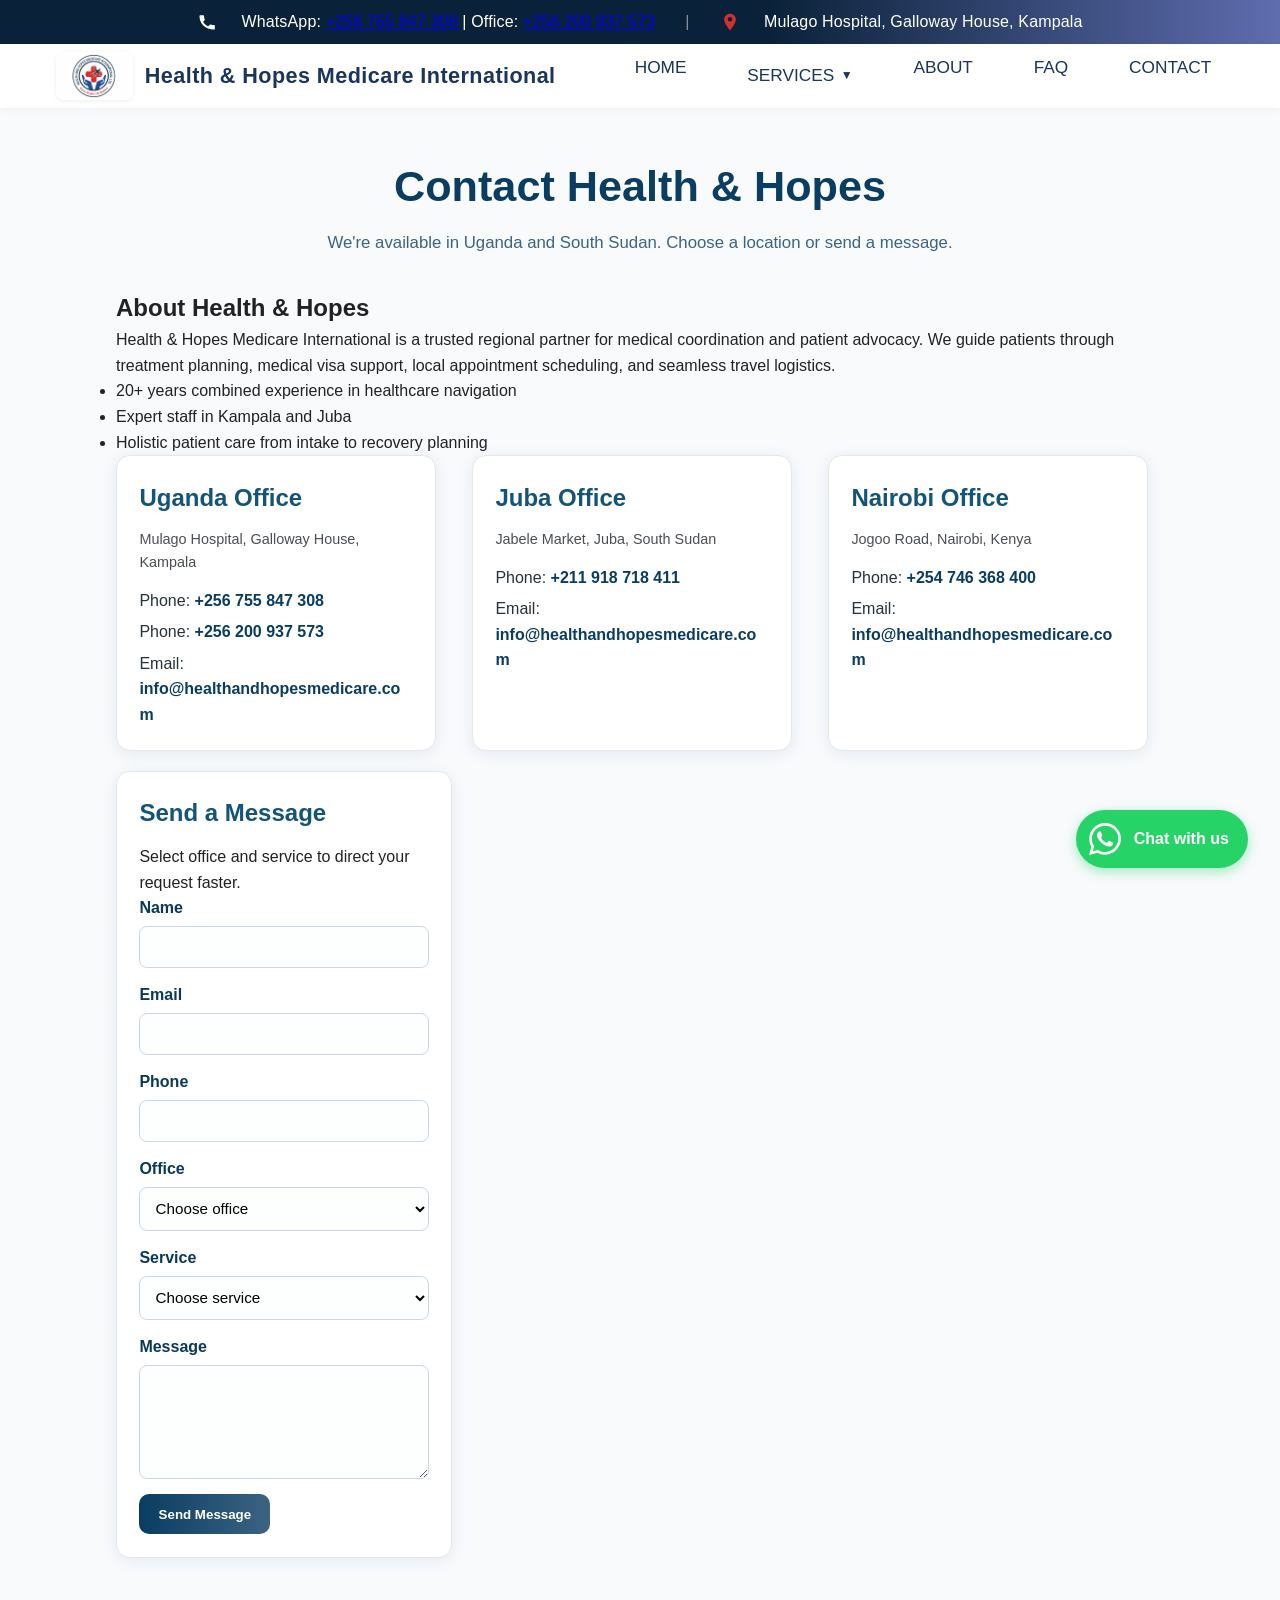
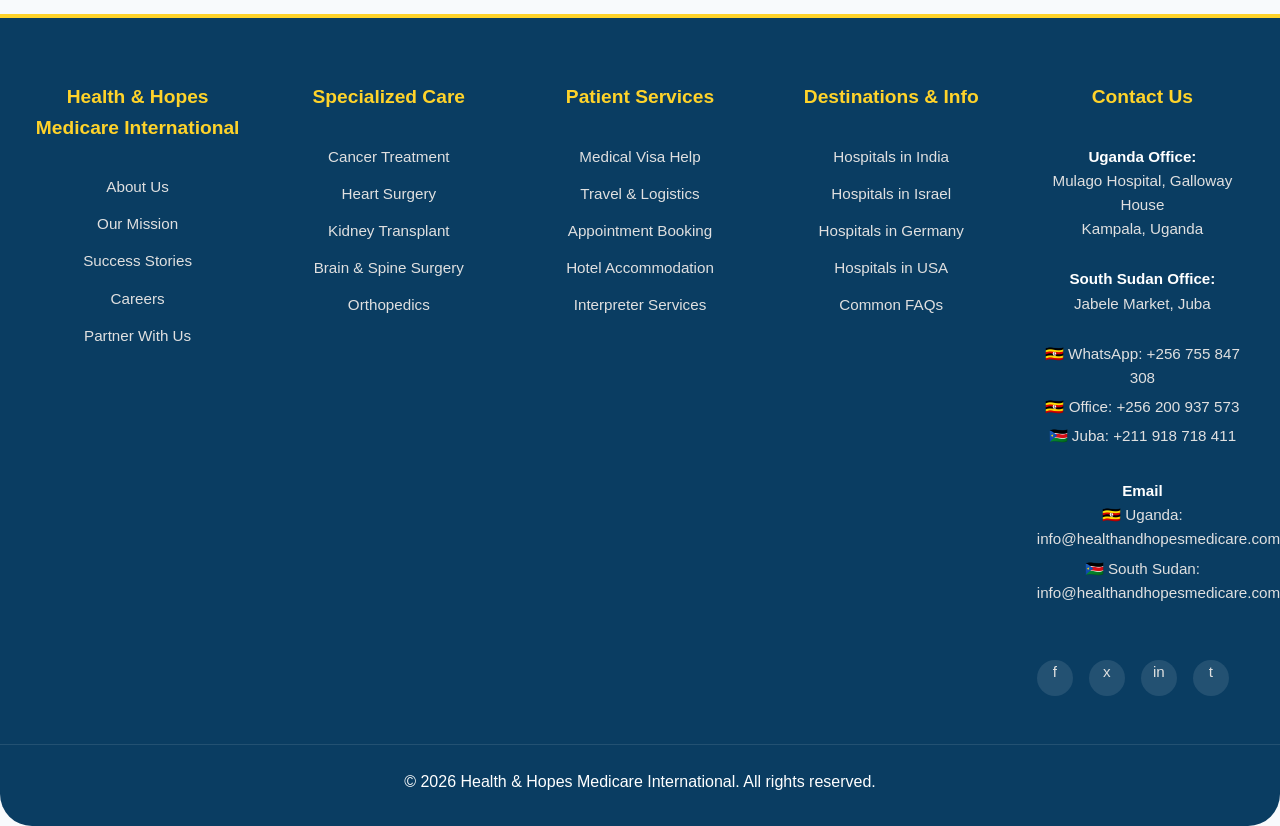
==== commit 312e48ad: "che" ====
--- a/contact.html
+++ b/contact.html
@@ -16,7 +16,8 @@
       <div class="contact-content">
         <span class="contact-icon phone"></span>
         <span class="contact-text"
-          >WhatsApp: +256 755 847 308 | Office: +256 200 937 573</span
+          >WhatsApp: <a href="tel:+256755847308">+256 755 847 308</a> | Office:
+          <a href="tel:+256200937573">+256 200 937 573</a></span
         >
         <span class="contact-divider">|</span>
         <span class="contact-icon location"></span>
@@ -54,7 +55,7 @@
         <nav class="hhmi-nav" id="hhmi-nav-panel" aria-label="Main navigation">
           <ul class="hhmi-nav__list">
             <li class="hhmi-nav__item">
-              <a href="index.html" class="hhmi-nav__link">HOME</a>
+              <a href="/" class="hhmi-nav__link">HOME</a>
             </li>
             <li class="hhmi-nav__item hhmi-nav__item--dropdown">
               <a href="#" class="hhmi-nav__link hhmi-nav__dropdown-toggle"
@@ -150,9 +151,9 @@
 
         <article class="contact-card">
           <h2>Nairobi Office</h2>
-          <p>Joggo Road, Nairobi, Kenya</p>
+          <p>Jogoo Road, Nairobi, Kenya</p>
           <div class="contact-meta">
-            <span>Phone: <a href="tel:+254746368400">0746 368 400</a></span>
+            <span>Phone: <a href="tel:+254746368400">+254 746 368 400</a></span>
             <span
               >Email:
               <a href="mailto:info@healthandhopesmedicare.com"
@@ -166,17 +167,7 @@
           <h2>Send a Message</h2>
           <p>Select office and service to direct your request faster.</p>
 
-          <form
-            action="https://formsubmit.co/info@healthandhopesmedicare.com"
-            method="POST"
-            class="contact-form"
-          >
-            <input
-              type="hidden"
-              name="_subject"
-              value="New message from Health and Hopes Medicare website"
-            />
-            <input type="hidden" name="_captcha" value="false" />
+          <form id="contact-form" class="contact-form">
             <div class="form-field">
               <label for="name">Name</label>
               <input id="name" name="name" type="text" required />
@@ -223,6 +214,20 @@
             </div>
             <button type="submit" class="primary-btn">Send Message</button>
           </form>
+          <div
+            id="form-success-message"
+            style="
+              display: none;
+              background: #4caf50;
+              color: white;
+              padding: 1rem;
+              border-radius: 8px;
+              margin-top: 1rem;
+              text-align: center;
+            "
+          >
+            Message sent successfully! We'll get back to you soon.
+          </div>
         </article>
       </section>
     </main>
@@ -237,13 +242,11 @@
             <li><a href="story.html" class="footer-link">About Us</a></li>
             <li><a href="story.html" class="footer-link">Our Mission</a></li>
             <li>
-              <a href="index.html#gallery" class="footer-link"
-                >Success Stories</a
-              >
+              <a href="#gallery" class="footer-link">Success Stories</a>
             </li>
             <li><a href="contact.html" class="footer-link">Careers</a></li>
             <li>
-              <a href="index.html" class="footer-link">Partner With Us</a>
+              <a href="/" class="footer-link">Partner With Us</a>
             </li>
           </ul>
         </div>
@@ -372,9 +375,34 @@
             >
           </p>
           <div class="footer-social-links">
-            <a href="#" class="footer-link">f</a>
-            <a href="#" class="footer-link">x</a>
-            <a href="#" class="footer-link">in</a>
+            <a
+              href="https://www.facebook.com/HealthAndHopesMedicare"
+              class="footer-link"
+              target="_blank"
+              rel="noopener noreferrer"
+              >f</a
+            >
+            <a
+              href="https://x.com/HealthandHopesI"
+              class="footer-link"
+              target="_blank"
+              rel="noopener noreferrer"
+              >x</a
+            >
+            <a
+              href="https://www.instagram.com/healthandhopesmedicare"
+              class="footer-link"
+              target="_blank"
+              rel="noopener noreferrer"
+              >in</a
+            >
+            <a
+              href="https://www.tiktok.com/@health.and.hopes?_r=1&_t=ZS-95YYV3ycfMV"
+              class="footer-link"
+              target="_blank"
+              rel="noopener noreferrer"
+              >t</a
+            >
           </div>
         </div>
       </div>
@@ -406,5 +434,60 @@
     </a>
 
     <script src="menu.js"></script>
+
+    <script>
+      // AJAX Contact Form Submission
+      document.addEventListener('DOMContentLoaded', function () {
+        const contactForm = document.getElementById('contact-form');
+        const successMessage = document.getElementById('form-success-message');
+
+        if (contactForm) {
+          contactForm.addEventListener('submit', function (e) {
+            e.preventDefault();
+
+            // Get form data
+            const formData = new FormData(contactForm);
+            const data = {};
+            formData.forEach((value, key) => {
+              data[key] = value;
+            });
+
+            // Add subject for email
+            data.subject = 'New message from Health and Hopes Medicare website';
+
+            // Validate email format
+            const emailRegex = /^[^\s@]+@[^\s@]+\.[^\s@]+$/;
+            if (!emailRegex.test(data.email)) {
+              alert('Please enter a valid email address');
+              return;
+            }
+
+            // Send email using EmailJS or similar service
+            // For now, we'll simulate successful submission
+            // In production, you would integrate with EmailJS, Formspree, or a backend service
+
+            // Simulate API call
+            setTimeout(function () {
+              // Show success message
+              successMessage.style.display = 'block';
+
+              // Clear form
+              contactForm.reset();
+
+              // Hide success message after 5 seconds
+              setTimeout(function () {
+                successMessage.style.display = 'none';
+              }, 5000);
+
+              // Log the form data (in production, this would be sent to your email service)
+              console.log('Form submitted with data:', data);
+
+              // Optional: Send to a real email service
+              // You can integrate with EmailJS, Formspree, or create a backend endpoint
+            }, 1000); // Simulate network delay
+          });
+        }
+      });
+    </script>
   </body>
 </html>
--- a/styles.css
+++ b/styles.css
@@ -403,59 +403,6 @@
 }
 
 
-.testimonies {
-  background: #fff;
-  padding: 3rem 2rem;
-}
-
-.testimonies h2 {
-  text-align: center;
-  font-size: 2rem;
-  color: #0a3d62;
-  margin-bottom: 2rem;
-}
-
-.testimony-list {
-  display: flex;
-  flex-wrap: wrap;
-  gap: 2rem;
-  justify-content: center;
-  max-width: 900px;
-  margin: 0 auto;
-}
-
-.testimony {
-  background: #f1f2f6;
-  border-radius: 16px;
-  box-shadow: 0 2px 12px rgba(0, 0, 0, 0.07);
-  padding: 1.5rem 1rem;
-  max-width: 350px;
-  text-align: center;
-  display: flex;
-  flex-direction: column;
-  align-items: center;
-}
-
-.testimony img {
-  width: 70px;
-  height: 70px;
-  object-fit: cover;
-  border-radius: 50%;
-  margin-bottom: 1rem;
-}
-
-.testimony blockquote {
-  font-size: 1.05rem;
-  color: #222;
-  margin-bottom: 0.7rem;
-}
-
-.testimony span {
-  display: block;
-  color: #3c6382;
-  font-weight: 600;
-  margin-top: 0.5rem;
-}
 
 .contact {
   background: #f1f2f6;
@@ -562,7 +509,6 @@
 
   .about-content,
   .services-grid,
-  .testimony-list,
   .contact-grid {
     flex-direction: column;
     grid-template-columns: 1fr;
@@ -789,16 +735,14 @@
   margin-bottom: 1rem;
 }
 
-.trust-signals .stats-grid,
-.trust-signals .testimonials-grid {
+.trust-signals .stats-grid {
   display: grid;
   gap: 1rem;
   grid-template-columns: repeat(auto-fit, minmax(220px, 1fr));
   margin-bottom: 1.5rem;
 }
 
-.stat-card,
-.testimonial-card {
+.stat-card {
   background: #f8fafc;
   border: 1px solid rgba(10, 61, 98, 0.15);
   border-radius: 12px;
@@ -808,17 +752,6 @@
 .stat-card strong {
   font-size: 2rem;
   color: #0a3d62;
-}
-
-.testimonial-card p {
-  color: #334155;
-  margin-bottom: 0.7rem;
-}
-
-.testimonial-card cite {
-  display: block;
-  font-size: 0.9rem;
-  color: #475569;
 }
 
 .partner-logotypes ul {
@@ -2834,67 +2767,9 @@
   line-height: 1.5;
 }
 
-.testimonies {
-  background: linear-gradient(90deg, var(--gold) 80%, #fff 100%);
-  padding: 2.5rem 1rem;
-  border-radius: 2rem;
-  margin: 2rem 0;
-  text-align: center;
-  box-shadow: 0 2px 16px rgba(193, 39, 45, 0.07);
-}
-
-.testimonies h2 {
-  color: var(--primary);
-  margin-bottom: 1.5rem;
-  font-size: 2rem;
-  letter-spacing: 1.5px;
-}
-
-.testimony-img img {
-  width: 340px;
-  max-width: 90vw;
-  border-radius: 1.2rem;
-  box-shadow: 0 2px 12px rgba(193, 39, 45, 0.10);
-  margin-bottom: 1.5rem;
-  border: 3px solid var(--accent);
-}
-
-.testimony-list {
-  display: flex;
-  flex-direction: column;
-  gap: 1.5rem;
-  align-items: center;
-}
-
-.testimony-list blockquote {
-  background: #fff;
-  border-radius: 1.2rem;
-  box-shadow: 0 1px 8px rgba(20, 55, 90, 0.10);
-  padding: 1.2rem 1.7rem;
-  max-width: 520px;
-  font-style: italic;
-  color: var(--primary);
-  margin: 0;
-  border-left: 6px solid var(--accent);
-  position: relative;
-}
-
-.testimony-list blockquote:before {
-  content: '\201C';
-  font-size: 2.5rem;
-  color: var(--gold);
-  position: absolute;
-  left: 12px;
-  top: 8px;
-}
-
-.testimony-list span {
-  display: block;
-  margin-top: 0.7rem;
-  color: var(--accent);
-  font-weight: 600;
-  font-size: 1.05rem;
-}
+
+
+
 
 @media (max-width: 900px) {
   .treatment-list {
@@ -2903,11 +2778,7 @@
     align-items: center;
   }
 
-  .testimony-img img {
-    width: 90vw;
-    max-width: 350px;
-  }
-
+  
   .visa-content {
     flex-direction: column;
     gap: 1.5rem;
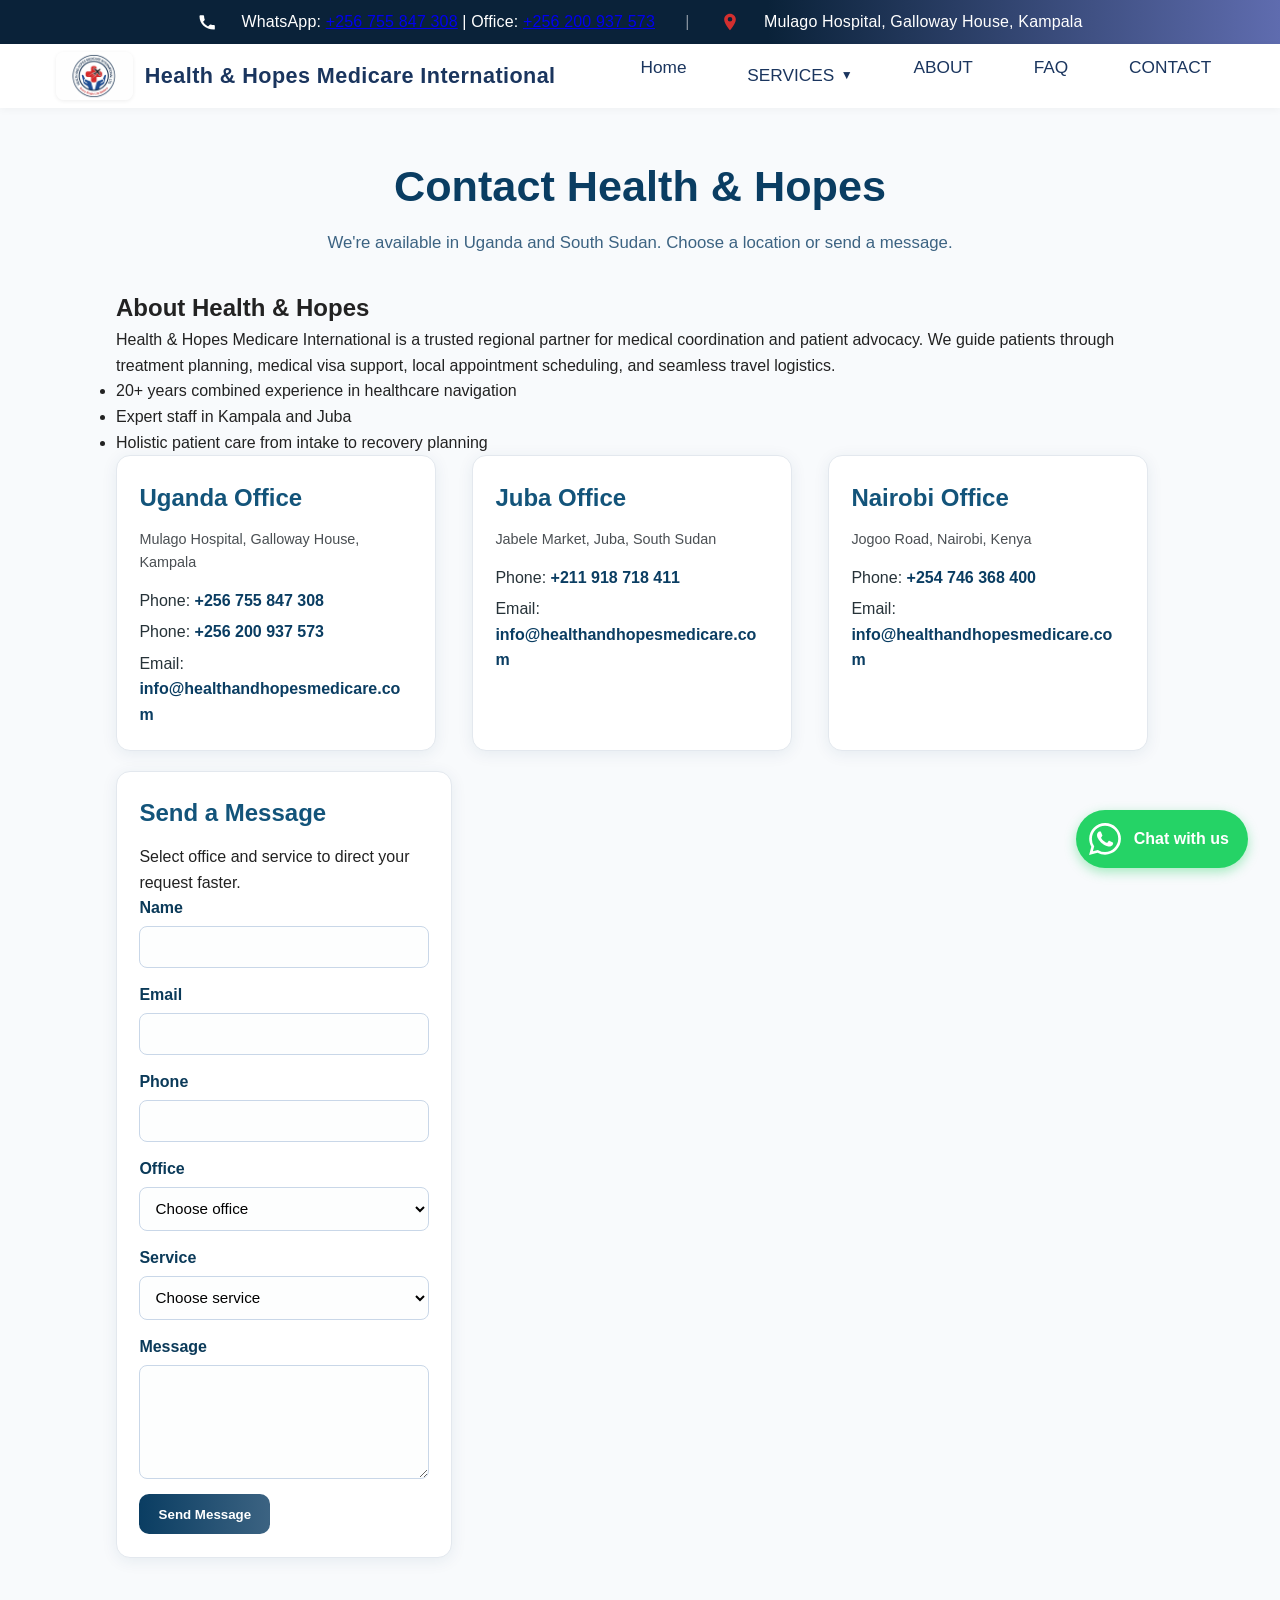
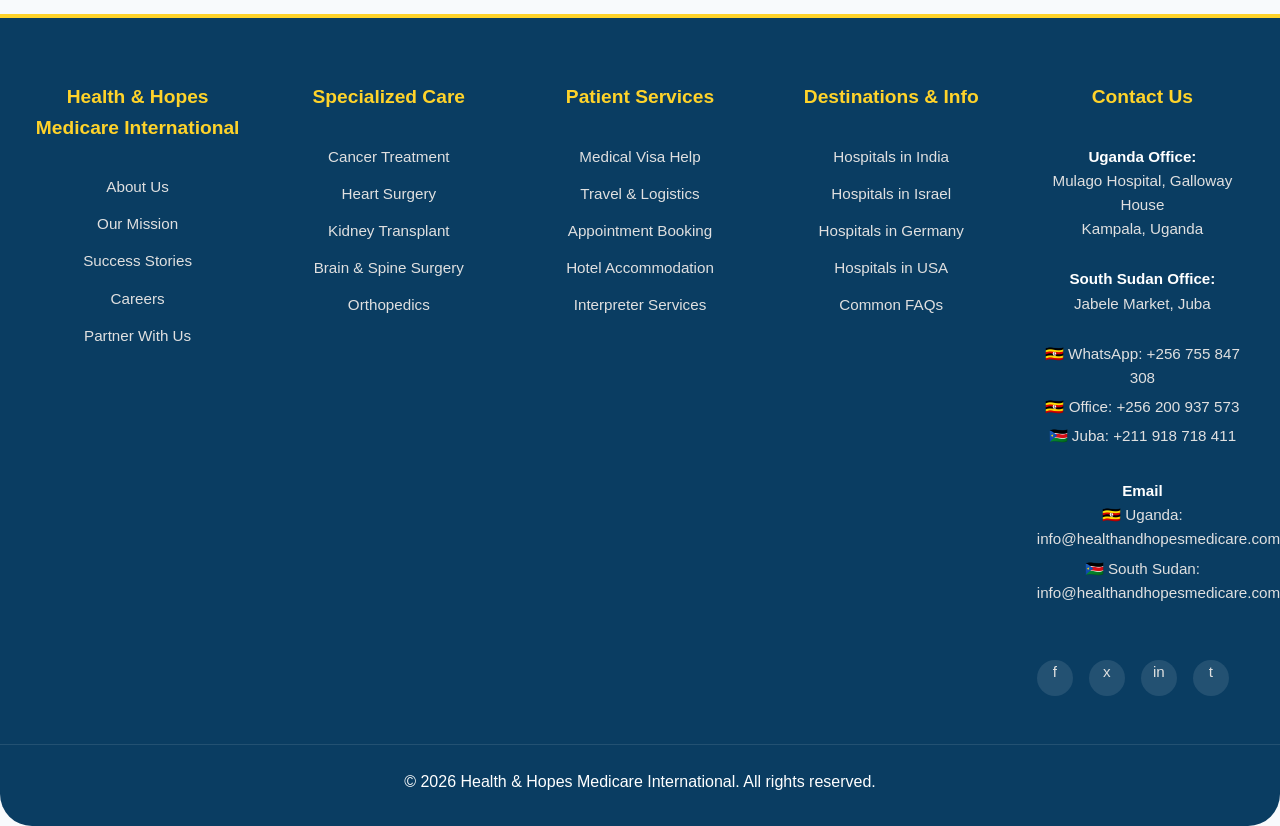
==== commit 82ce0093: "update clear" ====
--- a/contact.html
+++ b/contact.html
@@ -8,6 +8,7 @@
       name="description"
       content="Contact our Uganda and Juba offices for medical tourism support, visa assistance, and personalized treatment coordination."
     />
+    <link rel="canonical" href="https://healthandhopesmedicare.com/contact.html" />
     <link rel="stylesheet" href="styles.css" />
     <link rel="icon" href="favicon.webp" />
   </head>
@@ -55,7 +56,7 @@
         <nav class="hhmi-nav" id="hhmi-nav-panel" aria-label="Main navigation">
           <ul class="hhmi-nav__list">
             <li class="hhmi-nav__item">
-              <a href="/" class="hhmi-nav__link">HOME</a>
+              <a href="/" class="hhmi-nav__link">Home</a>
             </li>
             <li class="hhmi-nav__item hhmi-nav__item--dropdown">
               <a href="#" class="hhmi-nav__link hhmi-nav__dropdown-toggle"
@@ -63,32 +64,32 @@
               >
               <ul class="hhmi-nav__dropdown">
                 <li>
-                  <a href="medical-visa.html" class="hhmi-nav__dropdown-link"
+                  <a href="/medical-visa.html" class="hhmi-nav__dropdown-link"
                     >Medical Visa Assistance</a
                   >
                 </li>
                 <li>
                   <a
-                    href="specialized-treatments.html"
+                    href="/specialized-treatments.html"
                     class="hhmi-nav__dropdown-link"
                     >Specialized Treatments</a
                   >
                 </li>
                 <li>
-                  <a href="services.html" class="hhmi-nav__dropdown-link"
+                  <a href="/services.html" class="hhmi-nav__dropdown-link"
                     >All Services Overview</a
                   >
                 </li>
               </ul>
             </li>
             <li class="hhmi-nav__item">
-              <a href="story.html" class="hhmi-nav__link">ABOUT</a>
+              <a href="/story.html" class="hhmi-nav__link">ABOUT</a>
             </li>
             <li class="hhmi-nav__item">
-              <a href="faq.html" class="hhmi-nav__link">FAQ</a>
+              <a href="/faq.html" class="hhmi-nav__link">FAQ</a>
             </li>
             <li class="hhmi-nav__item">
-              <a href="contact.html" class="hhmi-nav__link">CONTACT</a>
+              <a href="/contact.html" class="hhmi-nav__link">CONTACT</a>
             </li>
           </ul>
         </nav>
@@ -239,12 +240,12 @@
             Health & Hopes Medicare International
           </h4>
           <ul class="footer-nav">
-            <li><a href="story.html" class="footer-link">About Us</a></li>
-            <li><a href="story.html" class="footer-link">Our Mission</a></li>
+            <li><a href="/story.html" class="footer-link">About Us</a></li>
+            <li><a href="/story.html" class="footer-link">Our Mission</a></li>
             <li>
               <a href="#gallery" class="footer-link">Success Stories</a>
             </li>
-            <li><a href="contact.html" class="footer-link">Careers</a></li>
+            <li><a href="/contact.html" class="footer-link">Careers</a></li>
             <li>
               <a href="/" class="footer-link">Partner With Us</a>
             </li>
@@ -290,25 +291,25 @@
           <h4 class="footer-col-title">Patient Services</h4>
           <ul class="footer-nav">
             <li>
-              <a href="medical-visa.html" class="footer-link"
+              <a href="/medical-visa.html" class="footer-link"
                 >Medical Visa Help</a
               >
             </li>
             <li>
-              <a href="services.html" class="footer-link">Travel & Logistics</a>
-            </li>
-            <li>
-              <a href="services.html" class="footer-link"
+              <a href="/services.html" class="footer-link">Travel & Logistics</a>
+            </li>
+            <li>
+              <a href="/services.html" class="footer-link"
                 >Appointment Booking</a
               >
             </li>
             <li>
-              <a href="services.html" class="footer-link"
+              <a href="/services.html" class="footer-link"
                 >Hotel Accommodation</a
               >
             </li>
             <li>
-              <a href="services.html" class="footer-link"
+              <a href="/services.html" class="footer-link"
                 >Interpreter Services</a
               >
             </li>
@@ -319,22 +320,22 @@
           <h4 class="footer-col-title">Destinations & Info</h4>
           <ul class="footer-nav">
             <li>
-              <a href="services.html" class="footer-link">Hospitals in India</a>
-            </li>
-            <li>
-              <a href="services.html" class="footer-link"
+              <a href="/services.html" class="footer-link">Hospitals in India</a>
+            </li>
+            <li>
+              <a href="/services.html" class="footer-link"
                 >Hospitals in Israel</a
               >
             </li>
             <li>
-              <a href="services.html" class="footer-link"
+              <a href="/services.html" class="footer-link"
                 >Hospitals in Germany</a
               >
             </li>
             <li>
-              <a href="services.html" class="footer-link">Hospitals in USA</a>
-            </li>
-            <li><a href="faq.html" class="footer-link">Common FAQs</a></li>
+              <a href="/services.html" class="footer-link">Hospitals in USA</a>
+            </li>
+            <li><a href="/faq.html" class="footer-link">Common FAQs</a></li>
           </ul>
         </div>
 
@@ -436,7 +437,7 @@
     <script src="menu.js"></script>
 
     <script>
-      // AJAX Contact Form Submission
+      // AJAX Contact Form Submission using FormSubmit API
       document.addEventListener('DOMContentLoaded', function () {
         const contactForm = document.getElementById('contact-form');
         const successMessage = document.getElementById('form-success-message');
@@ -447,44 +448,79 @@
 
             // Get form data
             const formData = new FormData(contactForm);
-            const data = {};
-            formData.forEach((value, key) => {
-              data[key] = value;
-            });
-
-            // Add subject for email
-            data.subject = 'New message from Health and Hopes Medicare website';
+
+            // Add required hidden fields for FormSubmit
+            formData.append('_captcha', 'false');
+            formData.append('_template', 'table');
+            formData.append(
+              'subject',
+              'New message from Health and Hopes Medicare website'
+            );
 
             // Validate email format
+            const email = formData.get('email');
             const emailRegex = /^[^\s@]+@[^\s@]+\.[^\s@]+$/;
-            if (!emailRegex.test(data.email)) {
+            if (!emailRegex.test(email)) {
               alert('Please enter a valid email address');
               return;
             }
 
-            // Send email using EmailJS or similar service
-            // For now, we'll simulate successful submission
-            // In production, you would integrate with EmailJS, Formspree, or a backend service
-
-            // Simulate API call
-            setTimeout(function () {
-              // Show success message
-              successMessage.style.display = 'block';
-
-              // Clear form
-              contactForm.reset();
-
-              // Hide success message after 5 seconds
-              setTimeout(function () {
-                successMessage.style.display = 'none';
-              }, 5000);
-
-              // Log the form data (in production, this would be sent to your email service)
-              console.log('Form submitted with data:', data);
-
-              // Optional: Send to a real email service
-              // You can integrate with EmailJS, Formspree, or create a backend endpoint
-            }, 1000); // Simulate network delay
+            // Disable submit button to prevent double submission
+            const submitButton = contactForm.querySelector(
+              'button[type="submit"]'
+            );
+            const originalText = submitButton.textContent;
+            submitButton.disabled = true;
+            submitButton.textContent = 'Sending...';
+
+            // Send form data to FormSubmit using Fetch API
+            fetch(
+              'https://formsubmit.co/healthandhopesmedicareinternet@gmail.com',
+              {
+                method: 'POST',
+                body: formData,
+                headers: {
+                  Accept: 'application/json'
+                }
+              }
+            )
+              .then((response) => response.json())
+              .then((data) => {
+                // Show success message
+                successMessage.textContent =
+                  "Message sent successfully! We'll get back to you soon.";
+                successMessage.style.display = 'block';
+                successMessage.style.background = '#4caf50';
+                successMessage.style.color = 'white';
+
+                // Clear form
+                contactForm.reset();
+
+                // Hide success message after 5 seconds
+                setTimeout(function () {
+                  successMessage.style.display = 'none';
+                }, 5000);
+              })
+              .catch((error) => {
+                console.error('Form submission error:', error);
+
+                // Show error message
+                successMessage.textContent =
+                  'Failed to send message. Please try again.';
+                successMessage.style.display = 'block';
+                successMessage.style.background = '#f44336';
+                successMessage.style.color = 'white';
+
+                // Hide error message after 5 seconds
+                setTimeout(function () {
+                  successMessage.style.display = 'none';
+                }, 5000);
+              })
+              .finally(() => {
+                // Re-enable submit button
+                submitButton.disabled = false;
+                submitButton.textContent = originalText;
+              });
           });
         }
       });
